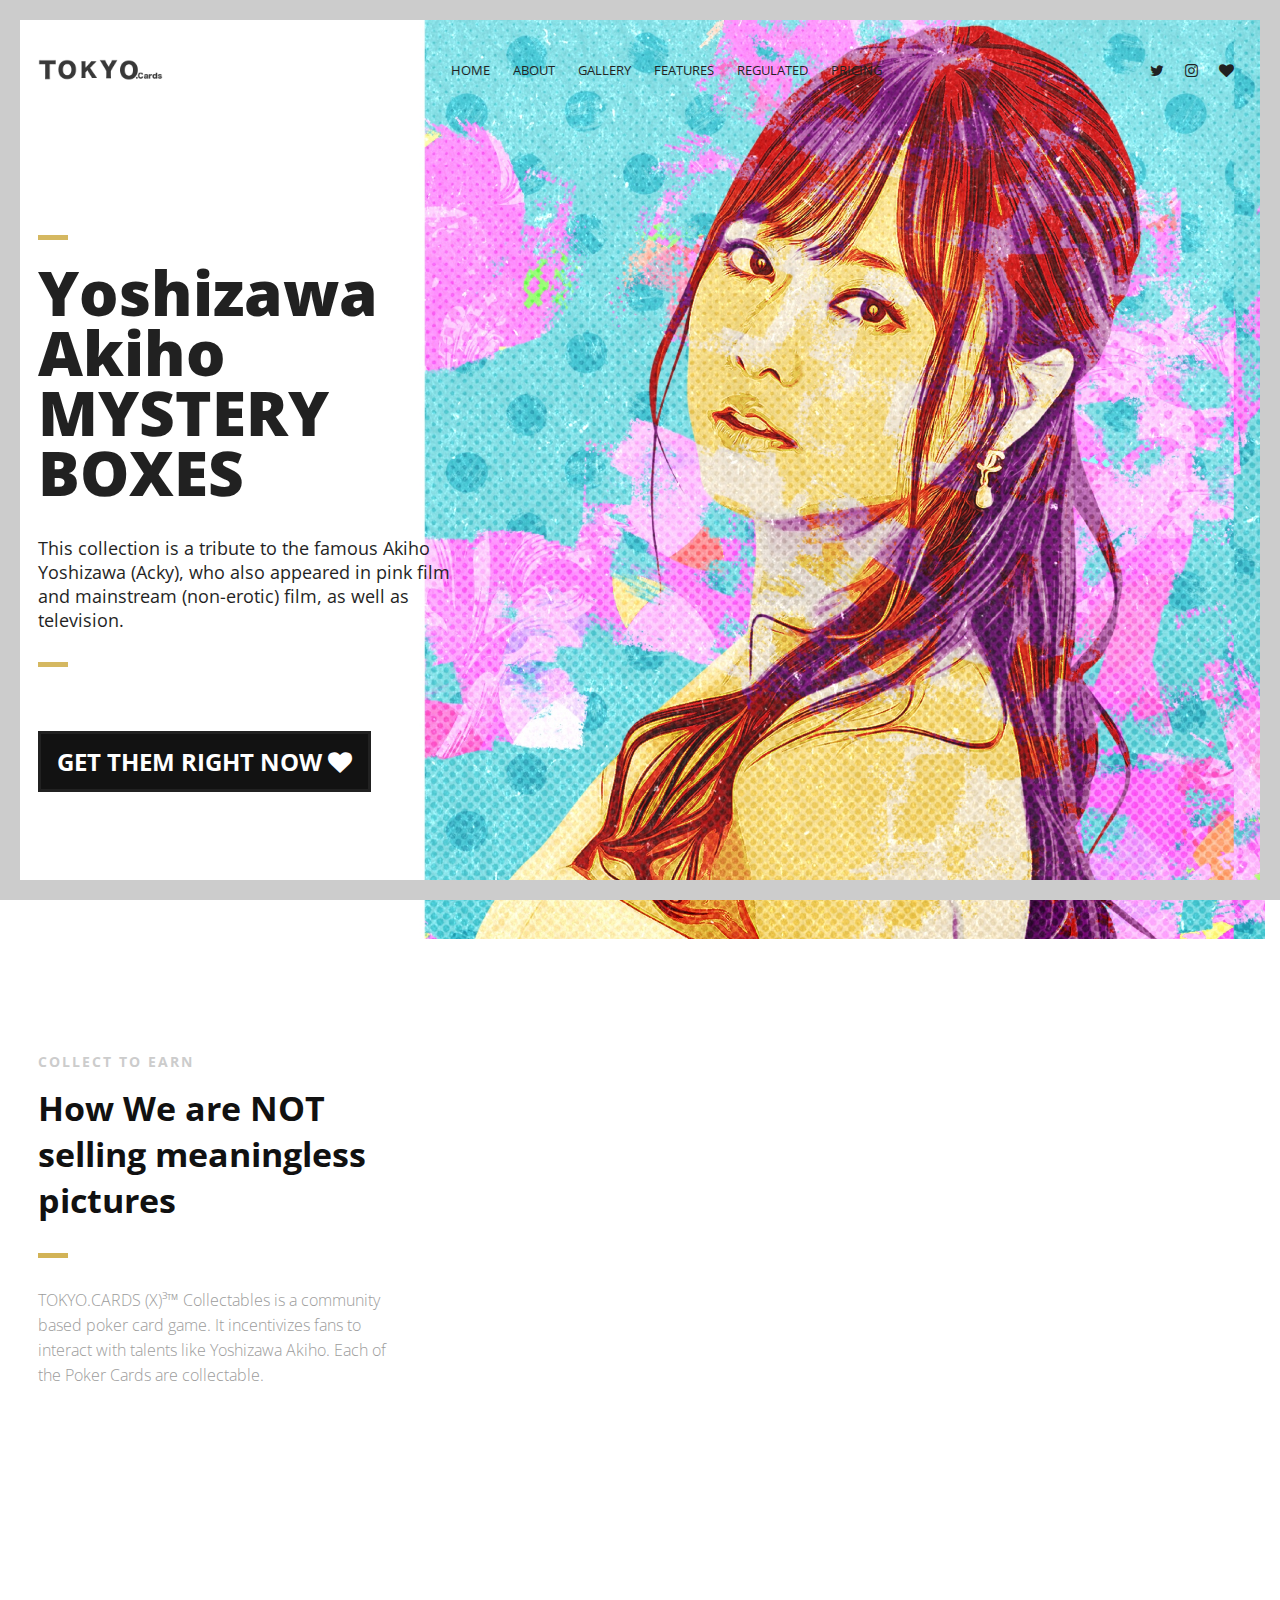
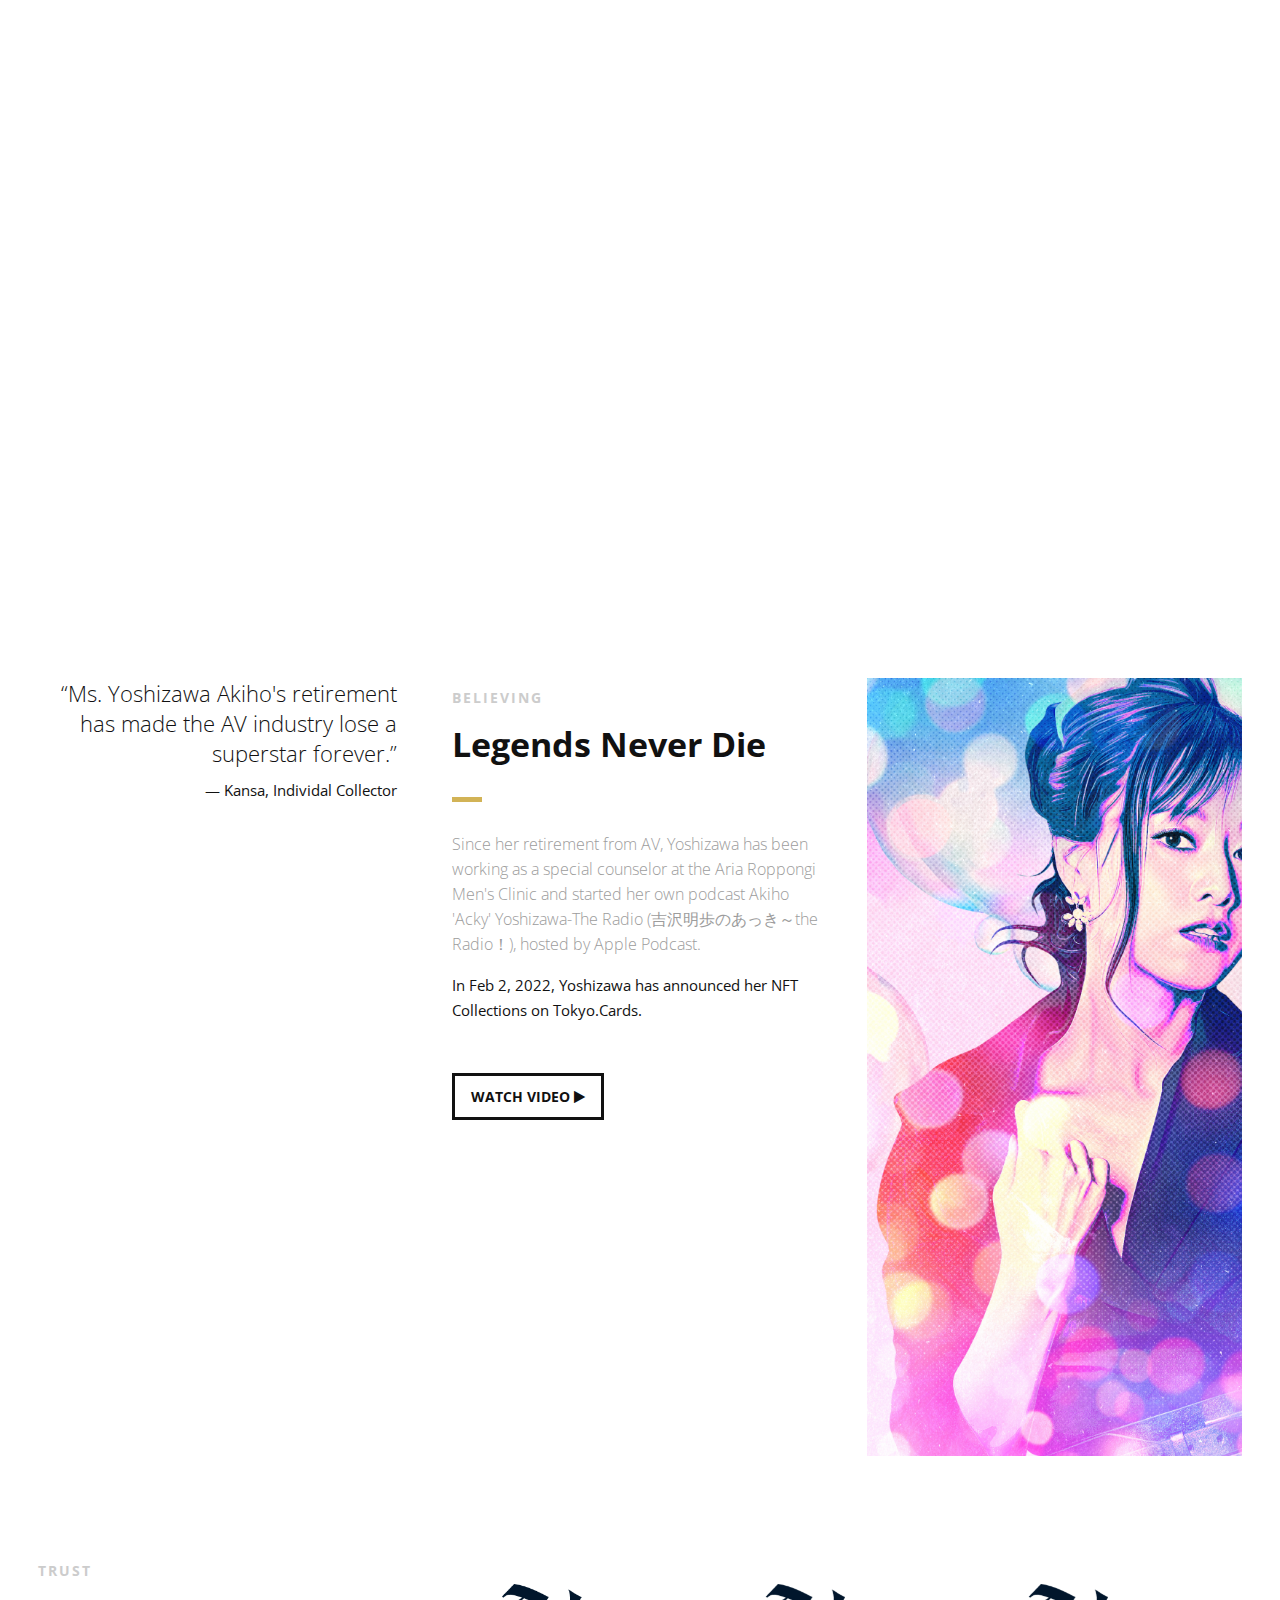
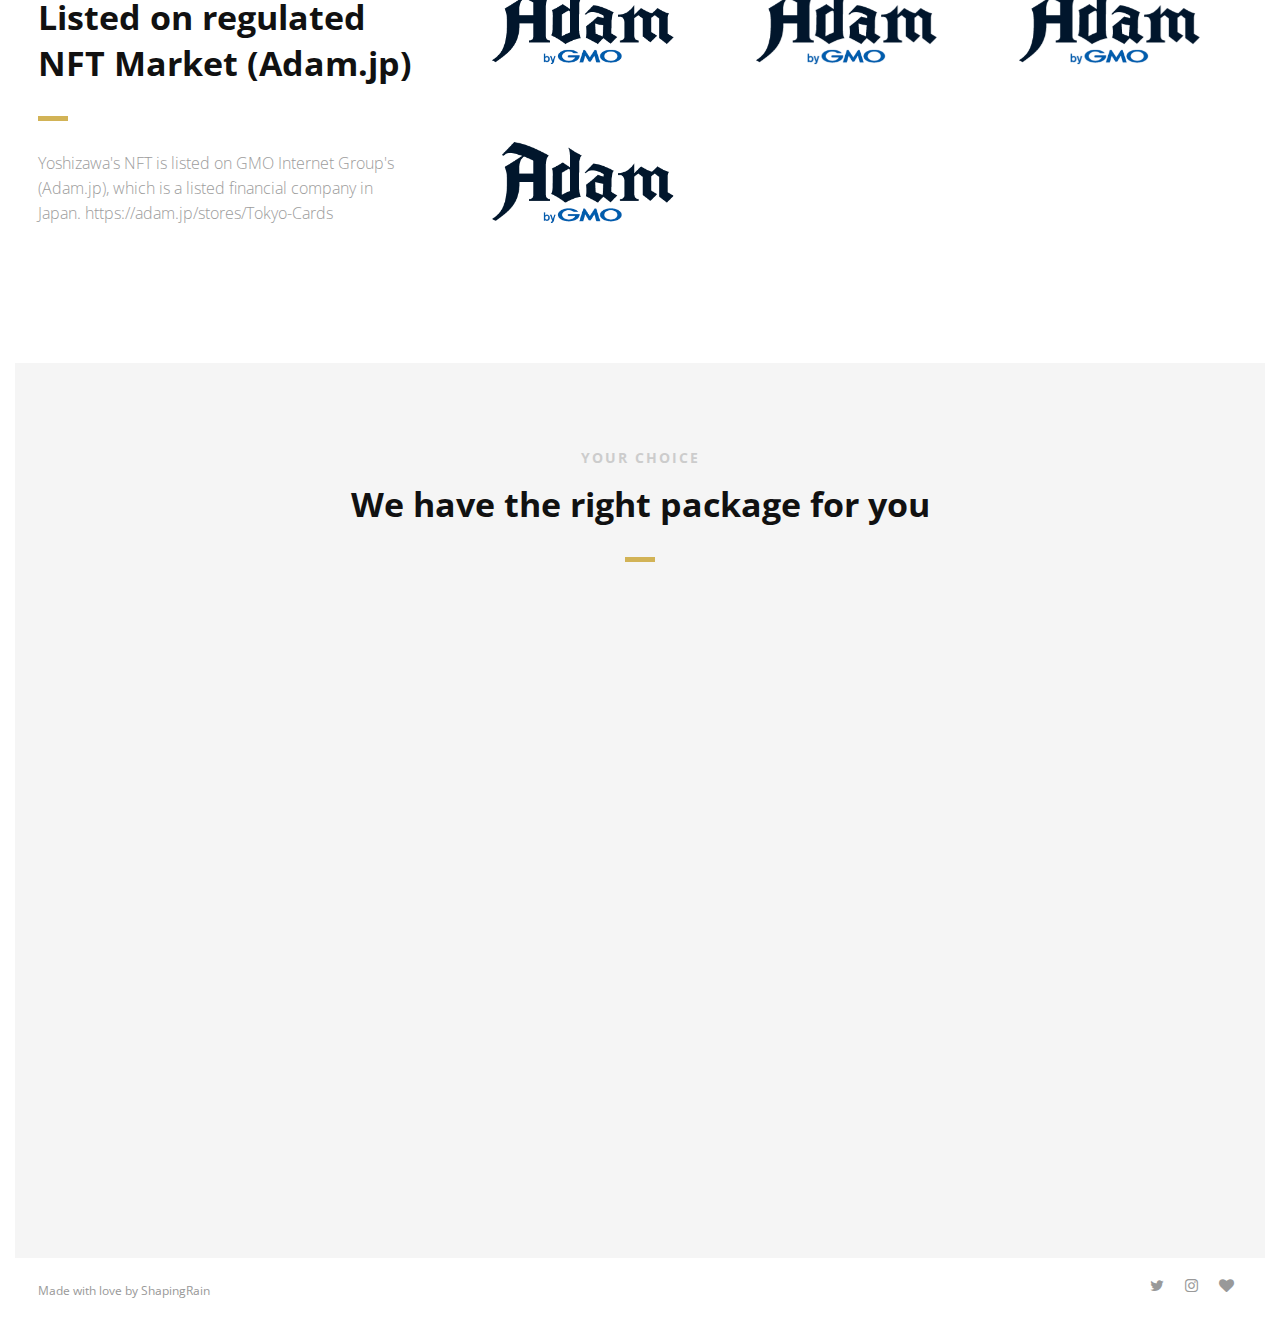
==== yoshizawa/en/index.html @ a7dc3e87 "first commit" ====
<!DOCTYPE html>
<html>
<head lang="en">
    <!-- Google Tag Manager -->
    <script>(function(w,d,s,l,i){w[l]=w[l]||[];w[l].push({'gtm.start':
    new Date().getTime(),event:'gtm.js'});var f=d.getElementsByTagName(s)[0],
    j=d.createElement(s),dl=l!='dataLayer'?'&l='+l:'';j.async=true;j.src=
    'https://www.googletagmanager.com/gtm.js?id='+i+dl;f.parentNode.insertBefore(j,f);
    })(window,document,'script','dataLayer','GTM-KHV8WXG');</script>
    <!-- End Google Tag Manager -->
    <meta charset="UTF-8">

    <!--Page Title-->
    <title>Yoshizawa Akiho Collection - TOKYO.CARDS (X)³™ Collectables</title>

    <!--Meta Keywords and Description-->
    <meta name="keywords" content="">
    <meta name="description" content="">
    <meta name="viewport" content="width=device-width, initial-scale=1.0, user-scalable=no"/>

    <!--Favicon-->
    <link rel="shortcut icon" href="images/favicon.ico" title="Favicon"/>

    <!-- Main CSS Files -->
    <link rel="stylesheet" href="css/style.css">

    <!-- Namari Color CSS -->
    <link rel="stylesheet" href="css/namari-color.css">

    <!--Icon Fonts - Font Awesome Icons-->
    <link rel="stylesheet" href="css/font-awesome.min.css">

    <!-- Animate CSS-->
    <link href="css/animate.css" rel="stylesheet" type="text/css">

    <!--Google Webfonts-->
    <link href='https://fonts.googleapis.com/css?family=Open+Sans:400,300,600,700,800' rel='stylesheet' type='text/css'>
</head>
<body>
<!-- Google Tag Manager (noscript) -->
<noscript><iframe src="https://www.googletagmanager.com/ns.html?id=GTM-KHV8WXG"
height="0" width="0" style="display:none;visibility:hidden"></iframe></noscript>
<!-- End Google Tag Manager (noscript) -->

<!-- Preloader -->
<div id="preloader">
    <div id="status" class="la-ball-triangle-path">
        <div></div>
        <div></div>
        <div></div>
    </div>
</div>
<!--End of Preloader-->

<div class="page-border" data-wow-duration="0.7s" data-wow-delay="0.2s">
    <div class="top-border wow fadeInDown animated" style="visibility: visible; animation-name: fadeInDown;"></div>
    <div class="right-border wow fadeInRight animated" style="visibility: visible; animation-name: fadeInRight;"></div>
    <div class="bottom-border wow fadeInUp animated" style="visibility: visible; animation-name: fadeInUp;"></div>
    <div class="left-border wow fadeInLeft animated" style="visibility: visible; animation-name: fadeInLeft;"></div>
</div>

<div id="wrapper">

    <header id="banner" class="scrollto clearfix" data-enllax-ratio=".5">
        <div id="header" class="nav-collapse">
            <div class="row clearfix">
                <div class="col-1">

                    <!--Logo-->
                    <div id="logo">

                        <!--Logo that is shown on the banner-->
                        <img src="images/logo.png" id="banner-logo" alt="Landing Page"/>
                        <!--End of Banner Logo-->

                        <!--The Logo that is shown on the sticky Navigation Bar-->
                        <img src="images/logo-2.png" id="navigation-logo" alt="Landing Page"/>
                        <!--End of Navigation Logo-->

                    </div>
                    <!--End of Logo-->

                    <aside>

                        <!--Social Icons in Header-->
                        <ul class="social-icons">
                            <li>
                                <a target="_blank" title="Twitter" href="http://www.twitter.com/tokyo_cards">
                                    <i class="fa fa-twitter fa-1x"></i><span>Twitter</span>
                                </a>
                            </li>
                            <li>
                                <a target="_blank" title="Instagram" href="http://www.instagram.com/tokyo___cards">
                                    <i class="fa fa-instagram fa-1x"></i><span>Instagram</span>
                                </a>
                            </li>
                            <li>
                                <a target="_blank" title="Discord" href="https://discord.gg/NRBNQsBkd3">
                                    <i class="fa fa-heart fa-1x"></i><span>Instagram</span>
                                </a>
                            </li> 
                       </ul>
                        <!--End of Social Icons in Header-->

                    </aside>

                    <!--Main Navigation-->
                    <nav id="nav-main">
                        <ul>
                            <li>
                                <a href="#banner">Home</a>
                            </li>
                            <li>
                                <a href="#about">About</a>
                            </li>
                            <li>
                                <a href="#gallery">Gallery</a>
                            </li>
                            <li>
                                <a href="#services">Features</a>
                            </li>
                           <li>
                                <a href="#clients">Regulated</a>
                            </li>
                            <li>
                                <a href="#pricing">Pricing</a>
                            </li>
                        </ul>
                    </nav>
                    <!--End of Main Navigation-->

                    <div id="nav-trigger"><span></span></div>
                    <nav id="nav-mobile"></nav>

                </div>
            </div>
        </div><!--End of Header-->

        <!--Banner Content-->
        <div id="banner-content" class="row clearfix">

            <div class="col-38">

                <div class="section-heading">
                    <h1>Yoshizawa Akiho MYSTERY BOXES</h1>
                    <h2><b>
                      This collection is a tribute to the famous Akiho Yoshizawa (Acky), who also appeared in pink film and mainstream (non-erotic) film, as well as television. 
                    </b></h2>
                </div>

                <!--Call to Action-->
                <a href="https://tokyo.cards/temple/?lang=en" class="button hero">
                  GET THEM RIGHT NOW
                  <i class="fa fa-heart"></i>
                </a>
                <!--End Call to Action-->

            </div>

        </div><!--End of Row-->
    </header>

    <!--Main Content Area-->
    <main id="content">

        <!--Introduction-->
        <section id="about" class="introduction scrollto">

            <div class="row clearfix">

                <div class="col-3">
                    <div class="section-heading">
                        <h3>COLLECT TO EARN</h3>
                        <h2 class="section-title">How We are NOT selling meaningless pictures</h2>
                        <p class="section-subtitle">
                         TOKYO.CARDS (X)³™ Collectables is a community based poker card game. It incentivizes fans to interact with talents like Yoshizawa Akiho.
                         Each of the Poker Cards are collectable.
                        </p>
                    </div>

                </div>

                <div class="col-2-3">

                    <!--Icon Block-->
                    <div class="col-2 icon-block icon-top wow fadeInUp" data-wow-delay="0.1s">
                        <!--Icon-->
                        <div class="icon">
                            <i class="fa fa-heart fa-2x"></i>
                        </div>
                        <!--Icon Block Description-->
                        <div class="icon-block-description">
                            <h4>Poker Cards</h4>
                            <p>We made 2915 unique Poker Cards based on <b>Yoshizawa Akiho's</b> Unrevealed Photo Collections.</p>
                        </div>
                    </div>
                    <!--End of Icon Block-->

                    <!--Icon Block-->
                    <div class="col-2 icon-block icon-top wow fadeInUp" data-wow-delay="0.3s">
                        <!--Icon-->
                        <div class="icon">
                            <i class="fa fa-bolt fa-2x"></i>
                        </div>
                        <!--Icon Block Description-->
                        <div class="icon-block-description">
                            <h4>Rarities</h4>
                            <p>There are 4 levels of rarity: 
                              <b>Legendary</b>, 
                              <b>Epic</b>, 
                              <b>Rare</b>, 
                              <b>Uncommon</b>. Legendary Pokers Cards are the rariest kind of cards.</p>
                        </div>
                    </div>
                    <!--End of Icon Block-->

                    <!--Icon Block-->
                    <div class="col-2 icon-block icon-top wow fadeInUp" data-wow-delay="0.5s">
                        <!--Icon-->
                        <div class="icon">
                            <i class="fa fa-bolt fa-2x"></i>
                        </div>
                        <!--Icon Block Description-->
                        <div class="icon-block-description">
                            <h4>Magical Items</h4>
                            <p>Magical Items empowers users to have different <b>Trading Skills</b>. Collect different Poker Card set to craft those items.</p>
                        </div>
                    </div>
                    <!--End of Icon Block-->

                    <!--Icon Block-->
                    <div class="col-2 icon-block icon-top wow fadeInUp" data-wow-delay="0.5s">
                        <!--Icon-->
                        <div class="icon">
                            <i class="fa fa-rocket fa-2x"></i>
                        </div>
                        <!--Icon Block Description-->
                        <div class="icon-block-description">
                            <h4>Script a Porn</h4>
                            <p>A <b>Collector</b> will be able to <b>mint</b> a script for a porn, and we will pick it up and actually make it.</p>
                        </div>
                    </div>
                    <!--End of Icon Block-->

                </div>

            </div>


        </section>
        <!--End of Introduction-->


        <!--Gallery-->
        <aside id="gallery" class="row text-center scrollto clearfix" data-featherlight-gallery
                 data-featherlight-filter="a">

                <a href="images/gallery-images/gallery-image-1.jpg" data-featherlight="image" class="col-3 wow fadeIn"
                   data-wow-delay="0.1s"><img src="images/gallery-images/gallery-image-1.jpg" alt="Landing Page"/></a>
                <a href="images/gallery-images/gallery-image-2.jpg" data-featherlight="image" class="col-3 wow fadeIn"
                   data-wow-delay="0.3s"><img src="images/gallery-images/gallery-image-2.jpg" alt="Landing Page"/></a>
                <a href="images/gallery-images/gallery-image-3.jpg" data-featherlight="image" class="col-3 wow fadeIn"
                   data-wow-delay="0.5s"><img src="images/gallery-images/gallery-image-3.jpg" alt="Landing Page"/></a>
                <a href="images/gallery-images/gallery-image-4.jpg" data-featherlight="image" class="col-3 wow fadeIn"
                   data-wow-delay="1.1s"><img src="images/gallery-images/gallery-image-4.jpg" alt="Landing Page"/></a>
                <a href="images/gallery-images/gallery-image-5.jpg" data-featherlight="image" class="col-3 wow fadeIn"
                   data-wow-delay="0.9s"><img src="images/gallery-images/gallery-image-5.jpg" alt="Landing Page"/></a>
                <a href="images/gallery-images/gallery-image-6.jpg" data-featherlight="image" class="col-3 wow fadeIn"
                   data-wow-delay="0.7s"><img src="images/gallery-images/gallery-image-6.jpg" alt="Landing Page"/></a>

        </aside>
        <!--End of Gallery-->


        <!--Content Section-->
        <div id="services" class="scrollto clearfix">

            <div class="row no-padding-bottom clearfix">


                <!--Content Left Side-->
                <div class="col-3">
                    <!--User Testimonial-->
                    <blockquote class="testimonial text-right bigtest">
                        <q>Ms. Yoshizawa Akiho's retirement has made the AV industry lose a superstar forever.</q>
                        <footer>— Kansa, Individal Collector</footer>
                    </blockquote>
                    <!-- End of Testimonial-->

                </div>
                <!--End Content Left Side-->

                <!--Content of the Right Side-->
                <div class="col-3">
                    <div class="section-heading">
                        <h3>BELIEVING</h3>
                        <h2 class="section-title">Legends Never Die</h2>
                        <p class="section-subtitle">Since her retirement from AV, Yoshizawa has been working as a special counselor at the Aria Roppongi Men's Clinic and started her own podcast Akiho 'Acky' Yoshizawa-The Radio (吉沢明歩のあっき～the Radio！), hosted by Apple Podcast.</p>
                    </div>
                    <p>In Feb 2, 2022, Yoshizawa has announced her NFT Collections on Tokyo.Cards.</p>
                   <!-- Just replace the Video ID "UYJ5IjBRlW8" with the ID of your video on YouTube (Found within the URL) -->
                    <a href="#" data-videoid="M6-ayziA0B8" data-videosite="youtube" class="button video link-lightbox">
                        WATCH VIDEO <i class="fa fa-play" aria-hidden="true"></i>
                    </a>
                </div>
                <!--End Content Right Side-->

                <div class="col-3">
                    <img src="images/dancer.jpg" alt="Dancer"/>
                </div>

            </div>


        </div>
        <!--End of Content Section-->

        <!--Clients-->
        <section id="clients" class="scrollto clearfix">
            <div class="row clearfix">

                <div class="col-3">

                    <div class="section-heading">
                        <h3>TRUST</h3>
                        <h2 class="section-title">Listed on regulated NFT Market (Adam.jp)</h2>
                        <p class="section-subtitle">
                          Yoshizawa's NFT is listed on GMO Internet Group's (Adam.jp), which is a listed financial company in Japan.
                          https://adam.jp/stores/Tokyo-Cards
                        </p>
                    </div>

                </div>

                <div class="col-2-3">

                    <a class="col-3">
                        <img src="images/company-images/company-logo.png" alt="Company"/>
                        <div class="client-overlay"><span>Tree</span></div>
                    </a>
                    <a class="col-3">
                        <img src="images/company-images/company-logo.png" alt="Company"/>
                        <div class="client-overlay"><span>Fingerprint</span></div>
                    </a>
                    <a class="col-3">
                        <img src="images/company-images/company-logo.png" alt="Company"/>
                        <div class="client-overlay"><span>The Man</span></div>
                    </a>
                    <a class="col-3">
                        <img src="images/company-images/company-logo.png" alt="Company"/>
                        <div class="client-overlay"><span>Mustache</span></div>
                    </a>
                </div>

            </div>
        </section>
        <!--End of Clients-->

        <!--Pricing Tables-->
        <section id="pricing" class="secondary-color text-center scrollto clearfix ">
            <div class="row clearfix">

                <div class="section-heading">
                    <h3>YOUR CHOICE</h3>
                    <h2 class="section-title">We have the right package for you</h2>
                </div>

                <!--Pricing Block-->
                <div class="pricing-block col-3 wow fadeInUp" data-wow-delay="0.4s">
                    <div class="pricing-block-content">
                        <h3>Omikuji</h3>
                        <p class="pricing-sub">The standard version</p>
                        <div class="pricing">
                            <div class="price"><span>Matic</span>200</div>
                            <p>Primal Cards</p>
                        </div>
                        <ul>
                          <li>1 Random Primal Card</li>
                       </ul>
                        <a href="https://tokyo.cards/temple/?lang=en" class="button">BUY TODAY</a>
                    </div>
                </div>
                <!--End Pricing Block-->

                <!--Pricing Block-->
                <div class="pricing-block featured col-3 wow fadeInUp" data-wow-delay="0.6s">
                    <div class="pricing-block-content">
                        <h3>Omamori</h3>
                        <p class="pricing-sub">Most popular choice</p>
                        <div class="pricing">
                            <div class="price"><span>Matic</span>25</div>
                            <p>Non-Primal Cards</p>
                        </div>
                        <ul>
                          <li>1 Random Poker Card</li>
                        </ul>
                        <a href="https://tokyo.cards/temple/?lang=en" class="button">BUY TODAY</a>
                    </div>
                </div>
                <!--End Pricing Block-->

                <!--Pricing Block-->
                <div class="pricing-block col-3 wow fadeInUp" data-wow-delay="0.8s">
                    <div class="pricing-block-content">
                        <h3>Omamori</h3>
                        <p class="pricing-sub">Super Rare Items Awaits</p>
                        <div class="pricing">
                            <div class="price"><span>Matic</span>2000</div>
                            <p>Ingredients for Rare Items</p>
                        </div>
                        <ul>
                          <li>Random Ingredient for Crafting</li>
                        </ul>
                        <a href="https://tokyo.cards/temple/?lang=en" class="button">BUY TODAY</a>
                    </div>
                </div>
                <!--End Pricing Block-->

            </div>
        </section>
        <!--End of Pricing Tables-->

    </main>
    <!--End Main Content Area-->


    <!--Footer-->
    <footer id="landing-footer" class="clearfix">
        <div class="row clearfix">

            <p id="copyright" class="col-2">Made with love by <a href="https://www.shapingrain.com">ShapingRain</a></p>

            <!--Social Icons in Footer-->
            <ul class="col-2 social-icons">
              <li>
                  <a target="_blank" title="Twitter" href="http://www.twitter.com/tokyo_cards">
                      <i class="fa fa-twitter fa-1x"></i><span>Twitter</span>
                  </a>
              </li>
              <li>
                  <a target="_blank" title="Instagram" href="http://www.instagram.com/tokyo___cards">
                      <i class="fa fa-instagram fa-1x"></i><span>Instagram</span>
                  </a>
              </li>
              <li>
                  <a target="_blank" title="Discord" href="https://discord.gg/NRBNQsBkd3">
                      <i class="fa fa-heart fa-1x"></i><span>Instagram</span>
                  </a>
              </li>
            </ul>
            <!--End of Social Icons in Footer-->
        </div>
    </footer>
    <!--End of Footer-->

</div>

<!-- Include JavaScript resources -->
<script src="js/jquery.1.8.3.min.js"></script>
<script src="js/wow.min.js"></script>
<script src="js/featherlight.min.js"></script>
<script src="js/featherlight.gallery.min.js"></script>
<script src="js/jquery.enllax.min.js"></script>
<script src="js/jquery.scrollUp.min.js"></script>
<script src="js/jquery.easing.min.js"></script>
<script src="js/jquery.stickyNavbar.min.js"></script>
<script src="js/jquery.waypoints.min.js"></script>
<script src="js/images-loaded.min.js"></script>
<script src="js/lightbox.min.js"></script>
<script src="js/site.js"></script>


</body>
</html>
---- yoshizawa/en/css/style.css ----
/* Namari Landing Page v.1.1.0 Style Index - a free landing page by shapingrain.com

1. Default and Reset styles
- 1.1 Input Elements
2. Global elements
- 2.1 Header
- 2.2 Logo
- 2.3 Buttons
- 2.4 Navigation
- 2.5 Social Elements
- 2.6 Images
3. Fonts and Headings
4. Banner
- 4.1 SignUp Form
5. Content Elements
- 5.1 Icons
- 5.2 Parallax Elements
- 5.3 Divider
6. Landing Page Sections
- 6.1 Features
- 6.2 Testimonials
- 6.3 Gallery
- 6.4 Video
- 6.5 Clients
- 6.6 Pricing Table
7. Footer


/*------------------------------------------------------------------------------------------*/
/* 1. Defaults & Reset of specific styles across browsers */
/*------------------------------------------------------------------------------------------*/

*, *:before, *:after {
    -webkit-box-sizing: border-box;
    -moz-box-sizing: border-box;
    box-sizing: border-box;
}

body, div, dl, dt, dd, ul, ol, li, h1, h2, h3, h4, h5, h6, pre, form, blockquote, th, td {
    margin: 0;
    padding: 0;
    direction: ltr;
}

body {
    margin: 0;
    padding: 0;
    -webkit-font-smoothing: antialiased;
    overflow-x: hidden;
}

p {
    line-height: 25px;
}

.row img {
    height: auto;
    max-width: 100%;
}

a {
    text-decoration: none;
    line-height: inherit;
    -webkit-transition: opacity 0.3s ease-out;
    -moz-transition: opacity 0.3s ease-out;
    -o-transition: opacity 0.3s ease-out;
    transition: opacity 0.3s ease-out;
}

iframe {
    border: 0 !important;
}

.parallax-window {
    min-height: 400px;
    background: transparent;
}

figure {
    margin: 0;
}

/* Page Border */

.page-border {
    position: fixed;
    z-index: 999999;
    pointer-events: none;
}

.page-border .bottom-border, .page-border .left-border, .page-border .right-border, .page-border .top-border {
    background: #f3f3ef;
    position: fixed;
    z-index: 9999;
}

.page-border > .top-border, .page-border > .right-border, .page-border > .bottom-border, .page-border > .left-border {
    padding: 11px;
    background: #ccc;
}

.page-border .bottom-border, .page-border .top-border {
    width: 100%;
    padding: 10px;
    left: 0;
}

.page-border .left-border, .page-border .right-border {
    padding: 10px;
    height: 100%;
    top: 0;
}

.page-border .top-border {
    top: 0;
}

.page-border .right-border {
    right: 0;
}

.page-border .bottom-border {
    bottom: 0;
}

.page-border .left-border {
    left: 0;
}

#wrapper {
    margin:0 15px;
    padding: 15px 0;
    position: relative;
}


/* --------- 1.1 Input Elements ---------- */

input, textarea {
    border: 1px solid #e1e1e1;
    padding: 10px;
    -webkit-transition: all .3s linear;
    -moz-transition: all .3s linear;
    transition: all .3s linear;
    border-radius: 3px;
}

input {
    height: 40px;
    margin: 3px 0;
    outline: none;
    line-height: normal;
    font-size: 14px;
}

input[type="submit"] {
    cursor: pointer;
    border-style: solid;
    border-width: 2px;
    padding-top: 0;
    padding-bottom: 0;
}

select {
    border: 1px solid #e1e1e1;
    height: 40px;
    padding: 5px;
}

input:focus, textarea:focus {
    box-shadow: inset 0 1px 3px rgba(0, 0, 0, 0.1);
}

*:focus {
    outline: none;
}

/*------------------------------------------------------------------------------------------*/
/* 2. Layout Elements */
/*------------------------------------------------------------------------------------------*/

section {
    clear: both;
    overflow: hidden;
}

/* Rows and Columns */

.row {
    max-width: 1245px;
    margin: 0 auto;
    padding: 75px 0;
    position: relative;
}

.no-padding-bottom .row, .no-padding-bottom div, .no-padding-bottom.row {
    padding-bottom: 0;
}

.no-padding-top.row, .no-padding-top div {
    padding-top: 0;
}

.big-padding-top {
    padding-top: 75px !important;
}

.big-padding-bottom {
    padding-bottom: 85px !important;
}

/* Targets all elements */

[class*='col-'] {
    float: left;
    padding: 20px;
}

#clients .col-2-3 [class*='col-'] {
    padding: 0;
}

/* Clearfix */

.clearfix:after {
    content: "";
    display: table;
    clear: both;
}

/* Main Widths */

.col-1 {
    width: 100%;
}

.col-2 {
    width: 50%;
}

.col-3 {
    width: 33.33%;
}

.col-4 {
    width: 25%;
}

.col-5 {
    width: 20%;
}

.col-6 {
    width: 16.6666666667%;
}

.col-7 {
    width: 14.2857142857%;
}

.col-8 {
    width: 12.5%;
}

.col-9 {
    width: 11.1111111111%;
}

.col-10 {
    width: 10%;
}

.col-11 {
    width: 9.09090909091%;
}

.col-12 {
    width: 8.33%;
}

.col-2-3 {
    width: 66.66%;
}

.col-3-4 {
    width: 75%;
}

.col-9-10 {
    width: 90%;
}

/* Golden Ratio */
.col-61 {
    width: 61.8%;
}

.col-38 {
    width: 38.2%;
}

/* --------- 2.1 Header --------- */

#header {
    height: 71px !important;
    overflow: visible;
    z-index: 9999;
    width: 100%;
    position: absolute !important;
}

#header .row {
    padding: 0;
}

#header aside {
    text-align: right;
}

#header ul {
    text-align: center;
}

#header li {
    display: inline-block;
    list-style: none;
    margin: 0;
}

/* --------- 2.2 Logo ---------- */

#logo {
    float: left;
    height: 71px;
    line-height: 66px;
    margin-right: 15px;
}

#logo h1, #logo h2 {
    display: inline-block;
}

#banner #logo h1 {
    font-size: 28px;
    margin-right: 10px;
    font-weight: 900;
    padding: 0;
}

#logo h2 {
    font-size: 18px;
    padding: 0;
}

#logo img {
    max-height: 22px;
    vertical-align: middle;
    margin-right: 15px;
}

#navigation-logo {
    display: none;
}

.nav-solid #logo #banner-logo {
    display: none;
}

.nav-solid #logo #navigation-logo {
    display: inline-block;
}

/* --------- 2.3 Buttons ---------- */

.call-to-action {
    padding: 35px 0 35px 0;
}

/*Style*/
.button {
    font-size: 16px;
    margin: 35px 0;
    padding: 11px 16px;
    -webkit-transition: all .3s linear;
    -moz-transition: all .3s linear;
    transition: all .3s linear;
    display: inline-block;
    border-width: 3px;
    border-style: solid;
}

.hero {
    color: white !important;
    font-size: 1.5rem !important;
    margin: 35px 0;
    padding: 11px 16px;
    -webkit-transition: all .3s linear;
    -moz-transition: all .3s linear;
    transition: all .3s linear;
    display: inline-block;
    border-width: 3px;
    border-style: solid;
    background-color: black;
}

/* Play Button */

#video-section {
    position:relative;
}

.play-video {
    height:110px;
    position:absolute;
    top:50%;
    margin-top:-110px;
    width:100%;
}

.play-icon {
    display: inline-block;
    font-size: 0px;
    cursor: pointer;
    margin: 45px auto;
    width: 110px;
    height: 110px;
    border-radius: 50%;
    text-align: center;
    position: relative;
    z-index: 1;
}

.play-icon:after {
    pointer-events: none;
    position: absolute;
    width: 100%;
    height: 100%;
    border-radius: 50%;
    content: '';
    -webkit-box-sizing: content-box;
    -moz-box-sizing: content-box;
    box-sizing: content-box;
}

.play-icon:before {
    font-family: 'fontawesome';
    content: '\f144';
    speak: none;
    font-size: 74px;
    line-height: 110px;
    font-style: normal;
    font-weight: normal;
    font-variant: normal;
    text-transform: none;
    display: block;
    -webkit-font-smoothing: antialiased;
    color:#fff;
}

.play-video .play-icon {
    background: rgba(255, 255, 255, 0.5);
    -webkit-transition: -webkit-transform ease-out 0.3s, background 0.4s;
    -moz-transition: -moz-transform ease-out 0.3s, background 0.4s;
    transition: transform ease-out 0.3s, background 0.4s;
}

.play-video .play-icon:after {
    top: 0;
    left: 0;
    padding: 0;
    z-index: -1;
    box-shadow: 0 0 0 2px rgba(255, 255, 255, 0.1);
    opacity: 0;
    -webkit-transform: scale(0.9);
    -moz-transform: scale(0.9);
    -ms-transform: scale(0.9);
    transform: scale(0.9);
}

.play-video .play-icon:hover {
    background: rgba(255, 255, 255, 0.05);
    -webkit-transform: scale(0.93);
    -moz-transform: scale(0.93);
    -ms-transform: scale(0.93);
    transform: scale(0.93);
    color: #fff;
}


/* --------- 2.4 Navigation ---------- */

#header {
    font-size: 13px;
}

#header aside {
    float: right;
}

#header nav ul {
    text-transform: uppercase;

}

#header nav a {
    height: 71px;
    line-height: 71px;
    display: block;
    padding: 0 10px;
}

#header nav a:hover {
    opacity: 0.6;
}

/*Navigation Solid*/

#header.nav-solid [class*='col-'] {
    padding: 0 20px;
}

#header.nav-solid {
    background: #fff;
    box-shadow: 2px 0px 3px rgba(0, 0, 0, 0.2);
    position: fixed !important;
    left:0;
}

#header.nav-solid nav a {
    border-bottom: 3px solid;
    border-color: #fff;
    -webkit-transition: all 0.3s ease-out;
    -moz-transition: all 0.3s ease-out;
    -o-transition: all 0.3s ease-out;
    transition: all 0.3s ease-out;
}

#header.nav-solid nav a:hover {
    opacity: 1;
}

/* Social Elements when Solid*/

#header.nav-solid .social-icons a {
    -webkit-transition: all 0.3s ease-out;
    -moz-transition: all 0.3s ease-out;
    -o-transition: all 0.3s ease-out;
    transition: all 0.3s ease-out;
    opacity: 0.5;
}

#header.nav-solid .social-icons a:hover {
    opacity: 1;
    color: #e4473c;
}

/* Responsive Nav Styling */

#nav-trigger {
    display: none;
    text-align: right;
}

#nav-trigger span {
    display: inline-block;
    width: 38px;
    height: 71px;
    color: #111;
    cursor: pointer;
    text-transform: uppercase;
    font-size: 22px;
    text-align: center;
    border-top-right-radius: 5px;
    border-top-left-radius: 5px;
    -webkit-transition: all 0.3s ease-out;
    -moz-transition: all 0.3s ease-out;
    -o-transition: all 0.3s ease-out;
    transition: all 0.3s ease-out;
}

#nav-trigger span:after {
    font-family: "fontAwesome";
    display: inline-block;
    width: 38px;
    height: 71px;
    line-height: 75px;
    text-align: center;
    content: "\f0c9";
    border-top-right-radius: 5px;
    border-top-left-radius: 5px;
}

#nav-trigger span.open:after {
    content: "\f00d";
}

#nav-trigger span:hover, .nav-solid #nav-trigger span.open:hover, .nav-solid #nav-trigger span:hover {
    opacity: 0.6;
}

#nav-trigger span.open, #nav-trigger span.open:hover {
    color: #111;
}

.nav-solid #nav-trigger span.open:hover {
    color: #999;
}

.nav-solid #nav-trigger span {
    color: #999;
    opacity: 1;
}

nav#nav-mobile {
    position: relative;
    display: none;
}

nav#nav-mobile ul {
    display: none;
    list-style-type: none;
    position: absolute;
    left: 0;
    right: 0;
    margin-left: -20px;
    margin-right: -20px;
    padding-top: 10px;
    padding-bottom: 10px;
    text-align: center;
    background-color: #fff;
    box-shadow: 0 5px 3px rgba(0, 0, 0, 0.2);
}

nav#nav-mobile ul:after {
    display: none;
}

nav#nav-mobile li {
    margin: 0 20px;
    float: none;
    text-align: left;
    border-bottom: 1px solid #e1e1e1;
}

nav#nav-mobile li:last-child {
    border-bottom: none;
}

.nav-solid nav#nav-mobile li {
    border-top: 1px solid #e1e1e1;
    border-bottom: none;
}

nav#nav-mobile a {
    display: block;
    padding: 12px 0;
    color: #333;
    width: 100%;
    height: auto;
    line-height: normal;
    display: block;
    border-bottom: none !important;
    -webkit-transition: all 0.3s ease-out;
    -moz-transition: all 0.3s ease-out;
    -o-transition: all 0.3s ease-out;
    transition: all 0.3s ease-out;
}

nav#nav-mobile a:hover {
    background: #fafafa;
    opacity: 1;
}

/* --------- 2.5 Social Elements ---------- */

#header .col-4 {
    text-align: right;
}

.social-icons {
    display: inline-block;
    list-style: none;
}

.social-icons a {
    display: inline-block;
    width: 32px;
    text-align: center;
}

.social-icons a:hover {
    opacity: 0.7;
}

.social-icons span {
    display: none;
}

#header .social-icons {
    margin-top: 27px;
}

/* --------- 2.6 Images ---------- */

/*Alignment*/

img {
    vertical-align: top;
}

.image-center {
    display: block;
    margin: 0 auto;
}

a img {
    border: none;
    -webkit-transition: all 0.3s ease-out;
    -moz-transition: all 0.3s ease-out;
    -o-transition: all 0.3s ease-out;
    transition: all 0.3s ease-out;
    -webkit-backface-visibility: hidden;
}

a img:hover {
    opacity: 0.7;
}

/*------------------------------------------------------------------------------------------*/
/* 3. Fonts */
/*------------------------------------------------------------------------------------------*/

h1 {
    padding: 20px 0;
}

h2 {
    padding: 14px 0;
}

h3 {
    padding: 10px 0;
}

h4 {
    padding: 7px 0;
}

h5 {
    padding: 7px 0;
}

h6 {
    padding: 7px 0;
}

/* Text Alignment */

.text-left {
    text-align: left;
}

.text-center {
    text-align: center;
}

.text-right {
    text-align: right;
}

/* Section Headings */

.section-heading {
    padding: 0 0 15px 0;
}

.section-subtitle {
    font-size: 18px;
    padding-top: 0;
}

.section-heading h3 {
    font-size: 14px;
    font-weight: bold;
    color: #ccc;
    letter-spacing: 2px;
    padding-bottom: 0;
}

/*------------------------------------------------------------------------------------------*/
/* 4. Banner */
/*------------------------------------------------------------------------------------------*/

#banner {
    background-size: cover;
}

#banner-content.row {
    padding-top: 170px;
    padding-bottom: 100px;
}

#banner h1 {
    padding-top: 5%;
}

#banner .section-heading:before {
    content: "";
    display: block;
    width: 30px;
    height: 5px;
    margin-top: 30px;
}



/*------------------------------------------------------------------------------------------*/
/* 5. Content Elements */
/*------------------------------------------------------------------------------------------*/

/* --------- 5.1 Icons ---------- */

/*Font Icon sizes*/

.fa-1x {
    font-size: 15px !important;
}

/*Icon Block*/

.icon-block {
    position: relative;
}

.icon-block h4 {
    font-weight: bold;
    padding-top: 0;
}

.icon-block .icon {
    position: absolute;
}

.icon-block p {
    margin-top: 0;
}

/* Icon Left*/

.icon-left .icon {
    left: 15;
}

.icon-left .icon-block-description {
    padding-left: 53px;
}

/* Icon Right */

.icon-right .icon {
    right: 15;
}

.icon-right .icon-block-description {
    padding-right: 53px;
}

/* Icon Above */

.icon-top {
    display: block;
}

.icon-top .icon {
    position: relative;
    display: block;
}

.icon-top .icon-block-description {
    padding-top: 25px;
}

/* --------- 5.2 Parallax Elements ---------- */

.banner-parallax-1, .banner-parallax-2, .banner-parallax-3 {
    min-height: 350px;
}

/* --------- 5.3 Divider ---------- */

.divider {
    position: relative;
    width: 40%;
    height: 20px;
    line-height: 20px;
    margin: 10px auto 5px auto;
    clear: both;
    text-align: center;
}

.divider-inner {
    position: absolute;
    height: 1px;
    width: 100%;
    top: 50%;
    margin-top: -1px;
    border-top: 1px solid;
    border-color: #e1e1e1;
}

.divider i {
    background: #fff;
    position: relative;
    top: -11px;
    padding: 0 5px 0 5px;
    color: #e1e1e1;
}

/*------------------------------------------------------------------------------------------*/
/* 6. Landing Page Sections */
/*------------------------------------------------------------------------------------------*/

/* --------- 6.1 Introduction ---------- */

.introduction img.featured {
    padding: 55px 0 0 0;
}

/* --------- 6.2 Features ---------- */

.features.row {
    padding-left: 5%;
    padding-right: 5%;
}

.features div:nth-child(4) {
    clear: both;
}

/* --------- 6.3 Testimonials ---------- */

.testimonial {
    padding: 15px;
}

blockquote {
    position: relative;
}

.testimonial img {
    max-height: 120px;
    border-radius: 250em;
}

.testimonial footer {
    padding-top: 12px;
}

/* Style Classic - Avatar above Testimonial */

.testimonial.classic img {
    display: inline-block;
    margin-bottom: 25px;
}

.testimonial.classic q {
    display: block;
}

.testimonial.classic footer:before {
    display: block;
    content: "";
    width: 30px;
    height: 4px;
    margin: 10px auto 15px auto;
}

/* Style Big */

.testimonial.bigtest {
    padding-top: 0;
}

.testimonial.bigtest q {
    font-size: 22px;
}

/* --------- 6.4 Gallery ---------- */

#gallery img {
    max-height: 300px;
}

#gallery [class*='col-'] {
    padding: 0;
}

#gallery a {
    display: inline-block;
    position: relative;
    overflow: hidden;
}

#gallery a:hover img {
    opacity: 0.15;
    -moz-backface-visibility: hidden;
}

#gallery a:before {
    font-size: 2.2em;
    font-style: normal;
    font-weight: normal;
    text-align: center;
    content: "+";
    width: 70px;
    height: 70px;
    border-radius: 100em;
    display: block;
    position: absolute;
    top: 55%;
    left: 50%;
    line-height: 72px;
    margin: -35px 0 0 -35px;
    opacity: 0;
    -webkit-transition: all .2s linear;
    -moz-transition: all .2s linear;
    transition: all .2s linear;
    vertical-align: middle;
}

#gallery a:hover:before {
    opacity: 1;
    top: 50%;
    left: 50%;
}

/**
 * Featherlight – ultra slim jQuery lightbox
 * Version 1.3.3 - http://noelboss.github.io/featherlight/
 *
 * Copyright 2015, Noël Raoul Bossart (http://www.noelboss.com)
 * MIT Licensed.
**/
@media all {
    .featherlight {
        display: none;

        /* dimensions: spanning the background from edge to edge */
        position: fixed;
        top: 0;
        right: 0;
        bottom: 0;
        left: 0;
        z-index: 2147483647; /* z-index needs to be >= elements on the site. */

        /* position: centering content */
        text-align: center;

        /* insures that the ::before pseudo element doesn't force wrap with fixed width content; */
        white-space: nowrap;

        /* styling */
        cursor: pointer;
        background: #333;
        /* IE8 "hack" for nested featherlights */
        background: rgba(0, 0, 0, 0);
    }

    /* support for nested featherlights. Does not work in IE8 (use JS to fix) */
    .featherlight:last-of-type {
        background: rgba(0, 0, 0, 0.8);
    }

    .featherlight:before {
        /* position: trick to center content vertically */
        content: '';
        display: inline-block;
        height: 100%;
        vertical-align: middle;
        margin-right: -0.25em;
    }

    .featherlight .featherlight-content {

        /* position: centering vertical and horizontal */
        text-align: left;
        vertical-align: middle;
        display: inline-block;

        /* dimensions: cut off images */
        overflow: auto;
        padding: 25px 0;
        border-bottom: 25px solid transparent;

        /* dimensions: handling small or empty content */
        min-width: 30%;

        /* dimensions: handling large content */
        margin-left: 5%;
        margin-right: 5%;
        max-height: 95%;

        /* styling */
        cursor: auto;

        /* reset white-space wrapping */
        white-space: normal;
    }

    /* contains the content */
    .featherlight .featherlight-inner {
        /* make sure its visible */
        display: block;
    }

    .featherlight .featherlight-close-icon {
        /* position: centering vertical and horizontal */
        position: absolute;
        z-index: 9999;
        top: 25px;
        right: 25px;

        /* dimensions: 25px x 25px */
        line-height: 25px;
        width: 25px;

        /* styling */
        cursor: pointer;
        text-align: center;
        color: #fff;
        font-family: "fontawesome";
        font-size: 22px;
        opacity: 0.5;
        -webkit-transition: all 0.3s ease-out;
        -moz-transition: all 0.3s ease-out;
        -o-transition: all 0.3s ease-out;
        transition: all 0.3s ease-out;
    }

    .featherlight .featherlight-close-icon:hover {
        opacity: 1;
    }

    .featherlight .featherlight-image {
        /* styling */
        max-height: 100%;
        max-width:100%;
    }

    .featherlight-iframe .featherlight-content {
        /* removed the border for image croping since iframe is edge to edge */
        border-bottom: 0;
        padding: 0;
    }

    .featherlight iframe {
        /* styling */
        border: none;
    }
}

/* handling phones and small screens */
@media only screen and (max-width: 1024px) {
    .featherlight .featherlight-content {
        /* dimensions: maximize lightbox with for small screens */
        margin-left: 10px;
        margin-right: 10px;
        max-height: 98%;

        padding: 10px 10px 0;
        border-bottom: 10px solid transparent;
    }

}

/* Gallery Styling */
@media all {
    .featherlight-next,
    .featherlight-previous {
        font-family: "fontawesome";
        font-size: 22px;
        display: block;
        position: absolute;
        top: 25px;
        right: 0;
        bottom: 0;
        left: 80%;
        cursor: pointer;
        /* preventing text selection */
        -webkit-touch-callout: none;
        -webkit-user-select: none;
        -khtml-user-select: none;
        -moz-user-select: none;
        -ms-user-select: none;
        user-select: none;
        /* IE9 hack, otherwise navigation doesn't appear */
        background: rgba(0, 0, 0, 0);
        -webkit-transition: all 0.3s ease-out;
        -moz-transition: all 0.3s ease-out;
        -o-transition: all 0.3s ease-out;
        transition: all 0.3s ease-out;
    }

    .featherlight-previous {
        left: 0;
        right: 80%;
    }

    .featherlight-next span,
    .featherlight-previous span {
        display: inline-block;
        opacity: 0.3;
        position: absolute;
        top: 50%;
        width: 100%;
        font-size: 80px;
        line-height: 80px;

        /* center vertically */
        margin-top: -40px;
        color: #fff;
        font-style: normal;
        font-weight: normal;
        -webkit-transition: all 0.3s ease-out;
        -moz-transition: all 0.3s ease-out;
        -o-transition: all 0.3s ease-out;
        transition: all 0.3s ease-out;
    }

    .featherlight-next span {
        text-align: right;
        left: auto;
        right: 7%;
    }

    .featherlight-previous span {
        text-align: left;
        left: 7%;
    }

    .featherlight-next:hover span,
    .featherlight-previous:hover span {
        display: inline-block;
        opacity: 1;
    }

    /* Hide navigation while loading */
    .featherlight-loading .featherlight-previous, .featherlight-loading .featherlight-next {
        display: none;
    }
}

/* Always display arrows on touch devices */
@media only screen and (max-device-width: 1024px) {
    .featherlight-next:hover,
    .featherlight-previous:hover {
        background: none;
    }

    .featherlight-next span,
    .featherlight-previous span {
        display: block;
    }
}

/* handling phones and small screens */
@media only screen and (max-width: 1024px) {
    .featherlight-next,
    .featherlight-previous {
        top: 10px;
        right: 10px;
        left: 85%;
    }

    .featherlight-previous {
        left: 10px;
        right: 85%;
    }

    .featherlight-next span,
    .featherlight-previous span {
        margin-top: -30px;
        font-size: 40px;
    }
}

/* --------- 6.5 Video ---------- */

#video-box {
    color:#fff;
    position:relative;
    overflow:hidden;
    text-align:center;
}

.video_container, .easyContainer {
    position: relative;
    padding-bottom: 56.25%; /* 16/9 ratio */
    margin: 0;
    padding-top: 0; /* IE6 workaround*/
    height: 0;
    overflow: hidden;
}

.video_container iframe, .video_container object, .video_container embed {
    position: absolute;
    top: 0;
    left: 0;
    width: 100% !important;
    height: 100% !important;
}

.slvj-lightbox iframe, .slvj-lightbox object, .slvj-lightbox embed {
    width: 100% !important;
    height: 529px !important;
}

.videojs-background-wrap {
    overflow: hidden;
    position: absolute;
    height: 100%;
    width: 100%;
    top: 0;
    left: 0;
    z-index: -998;
}

#slvj-window {
    width: 100%;
    min-height: 100%;
    z-index: 9999999999;
    background: rgba(0, 0, 0, 0.8);
    position: fixed;
    top: 0;
    left: 0;
}

#slvj-window,
#slvj-window * {
    -webkit-box-sizing: border-box;
    -moz-box-sizing: border-box;
    box-sizing: border-box;
}

#slvj-background-close {
    width: 100%;
    min-height: 100%;
    z-index: 31;
    position: fixed;
    top: 0;
    left: 0;
}

#slvj-back-lightbox {
    max-width: 940px;
    max-height: 529px;
    z-index: 32;
    text-align: center;
    margin: 0 auto;
}

.slvj-lightbox {
    width: 100%;
    height: 100%;
    margin: 0;
    z-index: 53;
}

#slvj-close-icon:before {
    font-family: "fontawesome";
    color: #fff;
    content: '\f00d';
    font-size: 22px;
    opacity: 0.5;
    -webkit-transition: all 0.3s ease-out;
    -moz-transition: all 0.3s ease-out;
    -o-transition: all 0.3s ease-out;
    transition: all 0.3s ease-out;
    z-index: 99999;
    height: 22px;
    width: 22px;
    position: absolute;
    top: 15px;
    right: 15px;
    cursor: pointer;
}

#slvj-close-icon:before:hover {
    opacity: 1;
    cursor: pointer;
}

/* --------- 6.6 Clients ---------- */

#clients a {
    display: block;
    text-align: center;
    position: relative;
    text-transform: uppercase;
    font-weight: bold;
    color: #fff;
}

#clients img {
    display: inline-block;
    padding: 15px 25px;
}

.client-overlay {
    background: rgba(0, 0, 0, 0.8);
    position: absolute;
    top;
    0;
    right: 0;
    bottom: 0;
    left: 0;
    width: 100%;
    height: 100%;
    opacity: 0;
    -webkit-transition: all 0.3s ease-out;
    -moz-transition: all 0.3s ease-out;
    -o-transition: all 0.3s ease-out;
    transition: all 0.3s ease-out;
}

#clients a:hover .client-overlay {
    opacity: 1;
}

.client-overlay span {
    position: absolute;
    top: 48%;
    left: 0;
    width: 100%;
    text-align: center;
    display: inline-block;
}

/* --------- 6.7 Pricing Table ---------- */

.pricing-block-content {
    background: #fff;
    padding: 25px 0 25px 0;
    box-shadow: 0px 1px 2px rgba(0, 0, 0, 0.07);
    transition: all 0.2s ease-in-out 0s;
    position: relative;
    border: 10px solid #fff;
}


.pricing-block ul {
    list-style: none;
    margin: 25px 0 25px 0;
}

.pricing-block li {
    padding: 14px 0;
    border-bottom: 1px dotted #e1e1e1;
}

.pricing-block li:last-of-type {
    border:none;
}

.pricing-block h3 {
    font-size:17px;
    text-transform:uppercase;
    padding-bottom:0;
}

.pricing-sub {
    font-style: italic;
    color:#ccc;
    margin:0 0 25px 0;
}

/*Price*/

.pricing {
    background: #f5f5f5;
    padding: 25px;
    position: relative;
}

.price {
    display: inline-block;
    font-size: 62px;
    font-weight: 700;
    position: relative;
}

.price span {
    position: absolute;
    top: 0;
    left: -20px;
    font-size: 22px;
}

.pricing  p {
    font-style:italic;
    color:#b4b4b4;
    line-height:auto;
    margin:0;
}



/*------------------------------------------------------------------------------------------*/
/* 7. Footer */
/*------------------------------------------------------------------------------------------*/

#landing-footer {
    clear: both;
}

#landing-footer .row {
    padding: 0;
}

#landing-footer p {
    margin: 0;
}

#landing-footer ul {
    list-style: none;
    text-align: right;
}

#landing-footer li {
    display: inline-block;
}

/* Scroll Up */

#scrollUp {
    bottom: 15px;
    right: 30px;
    width: 70px;
    height: 80px;
    margin-bottom: -10px;
    padding: 0 5px 20px 5px;
    text-align: center;
    text-decoration: none;
    color: #fff;
    -webkit-transition: margin-bottom 150ms linear;
    -moz-transition: margin-bottom 150ms linear;
    -o-transition: margin-bottom 150ms linear;
    transition: margin-bottom 150ms linear;
}

#scrollUp:hover {
    margin-bottom: 0;
}

#scrollUp:before {
    background: #ccc;
    font-family: "fontawesome";
    font-size: 2.4em;
    font-style: normal;
    font-weight: normal;
    text-align: center;
    color: #fff;
    width: 45px;
    height: 45px;
    display: inline-block;
    line-height: 45px;
    content: "\f106";
    opacity: 1;
}

/*Preloader*/

#preloader {
    position: fixed;
    top: 0;
    left: 0;
    right: 0;
    bottom: 0;
    background-color: #fff; /* change if the mask should have another color then white */
    z-index: 99999; /* makes sure it stays on top */
}

#status {
    width: 110px;
    height: 110px;
    position: absolute;
    left: 50%; /* centers the loading animation horizontally one the screen */
    top: 50%; /* centers the loading animation vertically one the screen */
    background-position: center;
    margin: -55px 0 0 -55px; /* is width and height divided by two */
    text-align: center;
}

/*!
 * Load Awesome v1.1.0 (http://github.danielcardoso.net/load-awesome/)
 * Copyright 2015 Daniel Cardoso <@DanielCardoso>
 * Licensed under MIT
 */
.la-ball-triangle-path,
.la-ball-triangle-path > div {
    position: relative;
    -webkit-box-sizing: border-box;
    -moz-box-sizing: border-box;
    box-sizing: border-box;
}

.la-ball-triangle-path {
    display: block;
    font-size: 0;
    color: #fff;
}

.la-ball-triangle-path.la-dark {
    color: #333;
}

.la-ball-triangle-path > div {
    display: inline-block;
    float: none;
    background-color: currentColor;
    border: 0 solid currentColor;
}

.la-ball-triangle-path {
    width: 32px;
    height: 32px;
}

.la-ball-triangle-path > div {
    position: absolute;
    top: 0;
    left: 0;
    width: 10px;
    height: 10px;
    border-radius: 100%;
}

.la-ball-triangle-path > div:nth-child(1) {
    -webkit-animation: ball-triangle-path-ball-one 2s 0s ease-in-out infinite;
    -moz-animation: ball-triangle-path-ball-one 2s 0s ease-in-out infinite;
    -o-animation: ball-triangle-path-ball-one 2s 0s ease-in-out infinite;
    animation: ball-triangle-path-ball-one 2s 0s ease-in-out infinite;
}

.la-ball-triangle-path > div:nth-child(2) {
    -webkit-animation: ball-triangle-path-ball-two 2s 0s ease-in-out infinite;
    -moz-animation: ball-triangle-path-ball-two 2s 0s ease-in-out infinite;
    -o-animation: ball-triangle-path-ball-two 2s 0s ease-in-out infinite;
    animation: ball-triangle-path-ball-two 2s 0s ease-in-out infinite;
}

.la-ball-triangle-path > div:nth-child(3) {
    -webkit-animation: ball-triangle-path-ball-tree 2s 0s ease-in-out infinite;
    -moz-animation: ball-triangle-path-ball-tree 2s 0s ease-in-out infinite;
    -o-animation: ball-triangle-path-ball-tree 2s 0s ease-in-out infinite;
    animation: ball-triangle-path-ball-tree 2s 0s ease-in-out infinite;
}

.la-ball-triangle-path.la-sm {
    width: 16px;
    height: 16px;
}

.la-ball-triangle-path.la-sm > div {
    width: 4px;
    height: 4px;
}

.la-ball-triangle-path.la-2x {
    width: 64px;
    height: 64px;
}

.la-ball-triangle-path.la-2x > div {
    width: 20px;
    height: 20px;
}

.la-ball-triangle-path.la-3x {
    width: 96px;
    height: 96px;
}

.la-ball-triangle-path.la-3x > div {
    width: 30px;
    height: 30px;
}

/*
 * Animations
 */
@-webkit-keyframes ball-triangle-path-ball-one {
    0% {
        -webkit-transform: translate(0, 220%);
        transform: translate(0, 220%);
    }
    17% {
        opacity: .25;
    }
    33% {
        opacity: 1;
        -webkit-transform: translate(110%, 0);
        transform: translate(110%, 0);
    }
    50% {
        opacity: .25;
    }
    66% {
        opacity: 1;
        -webkit-transform: translate(220%, 220%);
        transform: translate(220%, 220%);
    }
    83% {
        opacity: .25;
    }
    100% {
        opacity: 1;
        -webkit-transform: translate(0, 220%);
        transform: translate(0, 220%);
    }
}

@-moz-keyframes ball-triangle-path-ball-one {
    0% {
        -moz-transform: translate(0, 220%);
        transform: translate(0, 220%);
    }
    17% {
        opacity: .25;
    }
    33% {
        opacity: 1;
        -moz-transform: translate(110%, 0);
        transform: translate(110%, 0);
    }
    50% {
        opacity: .25;
    }
    66% {
        opacity: 1;
        -moz-transform: translate(220%, 220%);
        transform: translate(220%, 220%);
    }
    83% {
        opacity: .25;
    }
    100% {
        opacity: 1;
        -moz-transform: translate(0, 220%);
        transform: translate(0, 220%);
    }
}

@-o-keyframes ball-triangle-path-ball-one {
    0% {
        -o-transform: translate(0, 220%);
        transform: translate(0, 220%);
    }
    17% {
        opacity: .25;
    }
    33% {
        opacity: 1;
        -o-transform: translate(110%, 0);
        transform: translate(110%, 0);
    }
    50% {
        opacity: .25;
    }
    66% {
        opacity: 1;
        -o-transform: translate(220%, 220%);
        transform: translate(220%, 220%);
    }
    83% {
        opacity: .25;
    }
    100% {
        opacity: 1;
        -o-transform: translate(0, 220%);
        transform: translate(0, 220%);
    }
}

@keyframes ball-triangle-path-ball-one {
    0% {
        -webkit-transform: translate(0, 220%);
        -moz-transform: translate(0, 220%);
        -o-transform: translate(0, 220%);
        transform: translate(0, 220%);
    }
    17% {
        opacity: .25;
    }
    33% {
        opacity: 1;
        -webkit-transform: translate(110%, 0);
        -moz-transform: translate(110%, 0);
        -o-transform: translate(110%, 0);
        transform: translate(110%, 0);
    }
    50% {
        opacity: .25;
    }
    66% {
        opacity: 1;
        -webkit-transform: translate(220%, 220%);
        -moz-transform: translate(220%, 220%);
        -o-transform: translate(220%, 220%);
        transform: translate(220%, 220%);
    }
    83% {
        opacity: .25;
    }
    100% {
        opacity: 1;
        -webkit-transform: translate(0, 220%);
        -moz-transform: translate(0, 220%);
        -o-transform: translate(0, 220%);
        transform: translate(0, 220%);
    }
}

@-webkit-keyframes ball-triangle-path-ball-two {
    0% {
        -webkit-transform: translate(110%, 0);
        transform: translate(110%, 0);
    }
    17% {
        opacity: .25;
    }
    33% {
        opacity: 1;
        -webkit-transform: translate(220%, 220%);
        transform: translate(220%, 220%);
    }
    50% {
        opacity: .25;
    }
    66% {
        opacity: 1;
        -webkit-transform: translate(0, 220%);
        transform: translate(0, 220%);
    }
    83% {
        opacity: .25;
    }
    100% {
        opacity: 1;
        -webkit-transform: translate(110%, 0);
        transform: translate(110%, 0);
    }
}

@-moz-keyframes ball-triangle-path-ball-two {
    0% {
        -moz-transform: translate(110%, 0);
        transform: translate(110%, 0);
    }
    17% {
        opacity: .25;
    }
    33% {
        opacity: 1;
        -moz-transform: translate(220%, 220%);
        transform: translate(220%, 220%);
    }
    50% {
        opacity: .25;
    }
    66% {
        opacity: 1;
        -moz-transform: translate(0, 220%);
        transform: translate(0, 220%);
    }
    83% {
        opacity: .25;
    }
    100% {
        opacity: 1;
        -moz-transform: translate(110%, 0);
        transform: translate(110%, 0);
    }
}

@-o-keyframes ball-triangle-path-ball-two {
    0% {
        -o-transform: translate(110%, 0);
        transform: translate(110%, 0);
    }
    17% {
        opacity: .25;
    }
    33% {
        opacity: 1;
        -o-transform: translate(220%, 220%);
        transform: translate(220%, 220%);
    }
    50% {
        opacity: .25;
    }
    66% {
        opacity: 1;
        -o-transform: translate(0, 220%);
        transform: translate(0, 220%);
    }
    83% {
        opacity: .25;
    }
    100% {
        opacity: 1;
        -o-transform: translate(110%, 0);
        transform: translate(110%, 0);
    }
}

@keyframes ball-triangle-path-ball-two {
    0% {
        -webkit-transform: translate(110%, 0);
        -moz-transform: translate(110%, 0);
        -o-transform: translate(110%, 0);
        transform: translate(110%, 0);
    }
    17% {
        opacity: .25;
    }
    33% {
        opacity: 1;
        -webkit-transform: translate(220%, 220%);
        -moz-transform: translate(220%, 220%);
        -o-transform: translate(220%, 220%);
        transform: translate(220%, 220%);
    }
    50% {
        opacity: .25;
    }
    66% {
        opacity: 1;
        -webkit-transform: translate(0, 220%);
        -moz-transform: translate(0, 220%);
        -o-transform: translate(0, 220%);
        transform: translate(0, 220%);
    }
    83% {
        opacity: .25;
    }
    100% {
        opacity: 1;
        -webkit-transform: translate(110%, 0);
        -moz-transform: translate(110%, 0);
        -o-transform: translate(110%, 0);
        transform: translate(110%, 0);
    }
}

@-webkit-keyframes ball-triangle-path-ball-tree {
    0% {
        -webkit-transform: translate(220%, 220%);
        transform: translate(220%, 220%);
    }
    17% {
        opacity: .25;
    }
    33% {
        opacity: 1;
        -webkit-transform: translate(0, 220%);
        transform: translate(0, 220%);
    }
    50% {
        opacity: .25;
    }
    66% {
        opacity: 1;
        -webkit-transform: translate(110%, 0);
        transform: translate(110%, 0);
    }
    83% {
        opacity: .25;
    }
    100% {
        opacity: 1;
        -webkit-transform: translate(220%, 220%);
        transform: translate(220%, 220%);
    }
}

@-moz-keyframes ball-triangle-path-ball-tree {
    0% {
        -moz-transform: translate(220%, 220%);
        transform: translate(220%, 220%);
    }
    17% {
        opacity: .25;
    }
    33% {
        opacity: 1;
        -moz-transform: translate(0, 220%);
        transform: translate(0, 220%);
    }
    50% {
        opacity: .25;
    }
    66% {
        opacity: 1;
        -moz-transform: translate(110%, 0);
        transform: translate(110%, 0);
    }
    83% {
        opacity: .25;
    }
    100% {
        opacity: 1;
        -moz-transform: translate(220%, 220%);
        transform: translate(220%, 220%);
    }
}

@-o-keyframes ball-triangle-path-ball-tree {
    0% {
        -o-transform: translate(220%, 220%);
        transform: translate(220%, 220%);
    }
    17% {
        opacity: .25;
    }
    33% {
        opacity: 1;
        -o-transform: translate(0, 220%);
        transform: translate(0, 220%);
    }
    50% {
        opacity: .25;
    }
    66% {
        opacity: 1;
        -o-transform: translate(110%, 0);
        transform: translate(110%, 0);
    }
    83% {
        opacity: .25;
    }
    100% {
        opacity: 1;
        -o-transform: translate(220%, 220%);
        transform: translate(220%, 220%);
    }
}

@keyframes ball-triangle-path-ball-tree {
    0% {
        -webkit-transform: translate(220%, 220%);
        -moz-transform: translate(220%, 220%);
        -o-transform: translate(220%, 220%);
        transform: translate(220%, 220%);
    }
    17% {
        opacity: .25;
    }
    33% {
        opacity: 1;
        -webkit-transform: translate(0, 220%);
        -moz-transform: translate(0, 220%);
        -o-transform: translate(0, 220%);
        transform: translate(0, 220%);
    }
    50% {
        opacity: .25;
    }
    66% {
        opacity: 1;
        -webkit-transform: translate(110%, 0);
        -moz-transform: translate(110%, 0);
        -o-transform: translate(110%, 0);
        transform: translate(110%, 0);
    }
    83% {
        opacity: .25;
    }
    100% {
        opacity: 1;
        -webkit-transform: translate(220%, 220%);
        -moz-transform: translate(220%, 220%);
        -o-transform: translate(220%, 220%);
        transform: translate(220%, 220%);
    }
}

/*------------------------------------------------------------------------------------------*/
/* Responsive Elements */
/*------------------------------------------------------------------------------------------*/

/* =Media Queries for Nav
===============================*/
@media all and (max-width: 1024px) {
    #nav-trigger {
        display: block;
    }

    nav#nav-main {
        display: none;
    }

    nav#nav-mobile {
        display: block;
    }

    nav#nav-mobile li {
        display: block;
    }

    #header aside {
        display: none;
    }
}

/* Landscape mobile & down
===============================*/
@media (max-width: 480px) {

    #wrapper {
        margin:0;
        padding:0;
    }

    .page-border, #scrollUp, #scrollUp:before {
        display:none;
    }

    .row {
        padding: 15px !important;
    }

    .col-1, .col-2, .col-3, .col-4, .col-5, .col-6, .col-7, .col-8, .col-9, .col-10, .col-11, .col-12, .col-2-3, .col-3-4, .col-9-10, .col-61, .col-38, .row {
        width: 100%;
    }

    .col-1, .col-2, .col-3, .col-4, .col-5, .col-6, .col-7, .col-8, .col-9, .col-10, .col-11, .col-12, .col-2-3, .col-3-4, .col-9-10, .col-61, .col-38 {
        padding-right: 0;
        padding-left: 0;
    }

    /*-----------------Header Elements-----------------*/
    #header .row {
        padding: 0 15px !important;
    }

    #header.nav-solid [class*="col-"] {
        padding: 0;
    }

    /*Logo*/
    #logo h2 {
        padding: 0;
    }

    /* Social */
    #header aside {
        clear: both;
        padding: 0;
    }

    #header ul.social-icons {
        margin-top: 0;
    }

    #banner-content.row {
        padding-top: 85px !important;
    }

    /*-----------------Sections-----------------*/

    /* Call to Action*/
    .call-to-action {
        padding-bottom: 25px;
    }

    /* Video */
    .slvj-lightbox iframe, .slvj-lightbox object, .slvj-lightbox embed {
        height: 270px !important;
    }

    /* Footer */
    #landing-footer #copyright {
        float: left;
        width: 50%;
    }

    #landing-footer .social-icons {
        float: right;
        width: 50%;
    }

    /*-----------------Typography-----------------*/
    h1 {
        font-size: 38px;
    }

    #banner h1 {
        font-size: 48px;
    }

    /* Hide Elements */
    a#scrollUp {
        display: none !important;
    }

}

/* Mobile to Tablet Portrait
===============================*/
@media (min-width: 480px) and (max-width: 767px) {

    #wrapper {
        margin:0;
        padding:0;
    }

    .page-border, #scrollUp, #scrollUp:before {
        display:none;
    }


    .row {
        padding: 15px 0 !important;
    }

    .col-1, .col-2, .col-5, .col-7, .col-9, .col-11, .col-2-3, .col-3-4, .col-61, .col-38, .row {
        width: 100%;
    }

    .col-3, .col-4, .col-6, .col-8, .col-10, .col-12 {
        width: 50%;
    }

    /*-----------------Header Elements-----------------*/
    #header .row {
        padding: 0 !important;
    }

    #header aside {
        display: inline-block;
        position: absolute;
        top: 40px;
        right: 60px;
        padding-top:3px;
        padding-right: 5px;
    }

    #header.nav-solid aside {
        top: 20px;
    }

    #header aside ul {
        margin-top: 0 !important;
        padding-top: 6px;
    }

    #banner-content.row {
        padding-top: 85px !important;
    }

    /*Navigation*/
    nav#nav-mobile ul {
        margin-left: -40px;
        margin-right: -40px;
        padding-left: 20px;
        padding-right: 20px;
    }

    /*-----------------Sections-----------------*/

    /* Video */
    .slvj-lightbox iframe, .slvj-lightbox object, .slvj-lightbox embed {
        height: 370px !important;
    }

    /* Footer */
    #landing-footer #copyright {
        float: left;
        width: 50%;
    }

    #landing-footer .social-icons {
        float: right;
        width: 50%;
    }

}

/* Landscape Tablet to Desktop
===============================*/
@media (min-width: 768px) and (max-width: 1024px) {

    #wrapper {
        margin:0;
        padding:0;
    }

    .page-border {
        display:none;
    }

    .big-padding-top {
        padding-top: 45px !important;
    }

    /*-----------------Header Elements-----------------*/
    #header aside {
        display: inline-block;
        position: absolute;
        top: 40px;
        right: 60px;
        padding-top:3px;
        padding-right: 5px;
    }

    #header.nav-solid aside {
        top: 20px;
    }

    #header aside ul {
        margin-top: 0 !important;
        padding-top: 6px;
    }

    /*Navigation*/
    nav#nav-mobile ul {
        margin-left: -40px;
        margin-right: -40px;
        padding-left: 20px;
        padding-right: 20px;
    }

    /*-----------------Sections-----------------*/

    /* Video */
    .slvj-lightbox iframe, .slvj-lightbox object, .slvj-lightbox embed {
        height: 432px !important;
    }

}
---- yoshizawa/en/css/namari-color.css ----
/* Namari Landing Page Dynamic Style Index

1. Website Default Styling
2. Navigation
3. Primary and Secondary Colors
4. Banner
5. Typography
6. Buttons
7. Footer


/*------------------------------------------------------------------------------------------*/
/* 1. Website Default Styling */
/*------------------------------------------------------------------------------------------*/


body {
    background:#fff;
}


/* Default Link Color */

a, .la-ball-triangle-path {
    color:#d2b356;
}

a:hover, #header.nav-solid nav a:hover {
    color:#d2b356;
}

/* Default Icon Color */

.icon i {
    color:#d2b356;
}

/* Border Color */

#banner .section-heading:before, .testimonial.classic footer:before {
    background: #d2b356;
}

.pricing-block-content:hover {
    border-color:#d2b356;
}


/*------------------------------------------------------------------------------------------*/
/* 2. Navigation */
/*------------------------------------------------------------------------------------------*/


/* Transparent Navigation Color on a Banner */

#header nav a, #header i {
    color:#111;
}


/* Navigation Colors when the Navigation is sticky and solid */ 

#header.nav-solid, #header.nav-solid a, #header.nav-solid i, #nav-mobile ul li a {
    color:#333;
}


/* Navigation Active State */

#header.nav-solid .active {
    color: #d2b356;
    border-color: #d2b356;
}    



/*------------------------------------------------------------------------------------------*/
/* 3. Primary and Secondary Colors */
/*------------------------------------------------------------------------------------------*/


/* Primary Background and Text Colors */

.primary-color, .featured .pricing {
    background-color:#d2b356;
}

.primary-color, .primary-color .section-title, .primary-color .section-subtitle, .featured .pricing, .featured .pricing p {
    color:#fff;    
}

.section-heading h2:after {
    background:#d2b356;
    content:"";
    display:block;
    width:30px;
    height:5px;
    margin-top:30px;
}

.text-center .section-heading h2:after {
    margin:30px auto 25px auto;
}

/* Primary Icon Colors */

.primary-color .icon i, .primary-color i {
    color:#fff;
}


/* Secondary Background and Text Colors */

.secondary-color {
    background-color:#f5f5f5;
}


/*------------------------------------------------------------------------------------------*/
/* 4. Banner */
/*------------------------------------------------------------------------------------------*/


/* Banner Background and Text Colors */

#banner {
    background: url("../images/banner-images/banner-image-1.jpg") no-repeat center top;
    background-size:cover;
}


/*------------------------------------------------------------------------------------------*/
/* 5. Typography */
/*------------------------------------------------------------------------------------------*/


body {
    font-family: 'Open Sans', sans-serif, Arial, Helvetica;
    font-size:15px;
    font-weight:normal;
    color:#111;
}

/* Logo, if you are using Fonts as Logo and not image

#logo h1 {
    font-family:;
    font-size:; 
    font-weight:;
    color:;
}

#logo h2 {
    font-family:;
    font-size:; 
    font-weight:;
    color:;
}

*/


/* Banner Typography */

#banner h1 {
    font-family: 'Open Sans', sans-serif, Arial, Helvetica;
    font-size:62px;
    line-height:60px;
    font-weight:800;
    color:#111;
}

#banner h2 {
    font-family: 'Open Sans', sans-serif, Arial, Helvetica;
    font-size:18px;
    font-weight:300;
    color:#111;
}


/* Section Title and Subtitle */

.section-title {
    font-family: 'Open Sans', sans-serif, Arial, Helvetica;
    font-size: 34px; 
    font-weight:700;
    color:#111;
}

.section-subtitle {
    font-family: 'Open Sans', sans-serif, Arial, Helvetica;
    font-size: 16px;
    font-weight:300;
    color:#9c9c9c;
}

/* Testimonial */

.testimonial q {
    font-family: 'Open Sans', sans-serif, Arial, Helvetica;
    font-size: 17px; 
    font-weight:300;
}

.testimonial.classic q, .testimonial.classic footer {
    color:#111;
}


/* Standard Headings h1-h6 */

h1 {
    font-family: 'Open Sans', sans-serif, Arial, Helvetica;
    font-size: 40px; 
    font-weight:300;
    color:#111;
}

h2 {
    font-family: 'Open Sans', sans-serif, Arial, Helvetica;
    font-size: 34px; 
    font-weight:300;
    color:#111;
}

h3 {
    font-family: 'Open Sans', sans-serif, Arial, Helvetica;
    font-size: 30px; 
    font-weight:700;
    color:#111;
}

h4 {
    font-family: 'Open Sans', sans-serif, Arial, Helvetica;
    font-size: 18px; 
    font-weight:400;
    color:#111;
}

h5 {
    font-family: 'Open Sans', sans-serif, Arial, Helvetica;
    font-size: 16px; 
    font-weight:400;
    color:#111;
}

h6 {
    font-family: 'Open Sans', sans-serif, Arial, Helvetica;
    font-size: 14px; 
    font-weight:400;
    color:#111;
}


/*------------------------------------------------------------------------------------------*/
/* 6. Buttons */
/*------------------------------------------------------------------------------------------*/

/* ----------Default Buttons---------- */


/* Button Text */

.button, input[type="submit"]  {
    font-family: 'Open Sans', sans-serif, Arial, Helvetica;
    font-size:14px;
    font-weight:bold;
    color:#111;
}


/* Button Color */

.button, input[type="submit"] {
    border-color:#111;
}


/* Button Hover Color */

.button:hover,  input[type="submit"]:hover {
    border-color:#d2b356;
    color:#d2b356;
}


/* ----------Banner Buttons---------- */


/* Button Text */

#banner .button {
    font-family: 'Open Sans', sans-serif, Arial, Helvetica;
    font-size:16px;
    color:#111;
}


/* Button Color */

#banner .button {
    border-color:#111;
}


/* Button Hover Color */

#banner .button:hover {
    color:#d2b356;
    border-color:#d2b356;
}


/*------------------------------------------------------------------------------------------*/
/* 7. Footer */
/*------------------------------------------------------------------------------------------*/

#landing-footer, #landing-footer p, #landing-footer a {
    font-family: 'Open Sans', sans-serif, Arial, Helvetica;
    font-size:12px;
    font-weight:normal;
    color:#999;
}

/* Footer Icon Color */

#landing-footer i {
    color:#999;
}
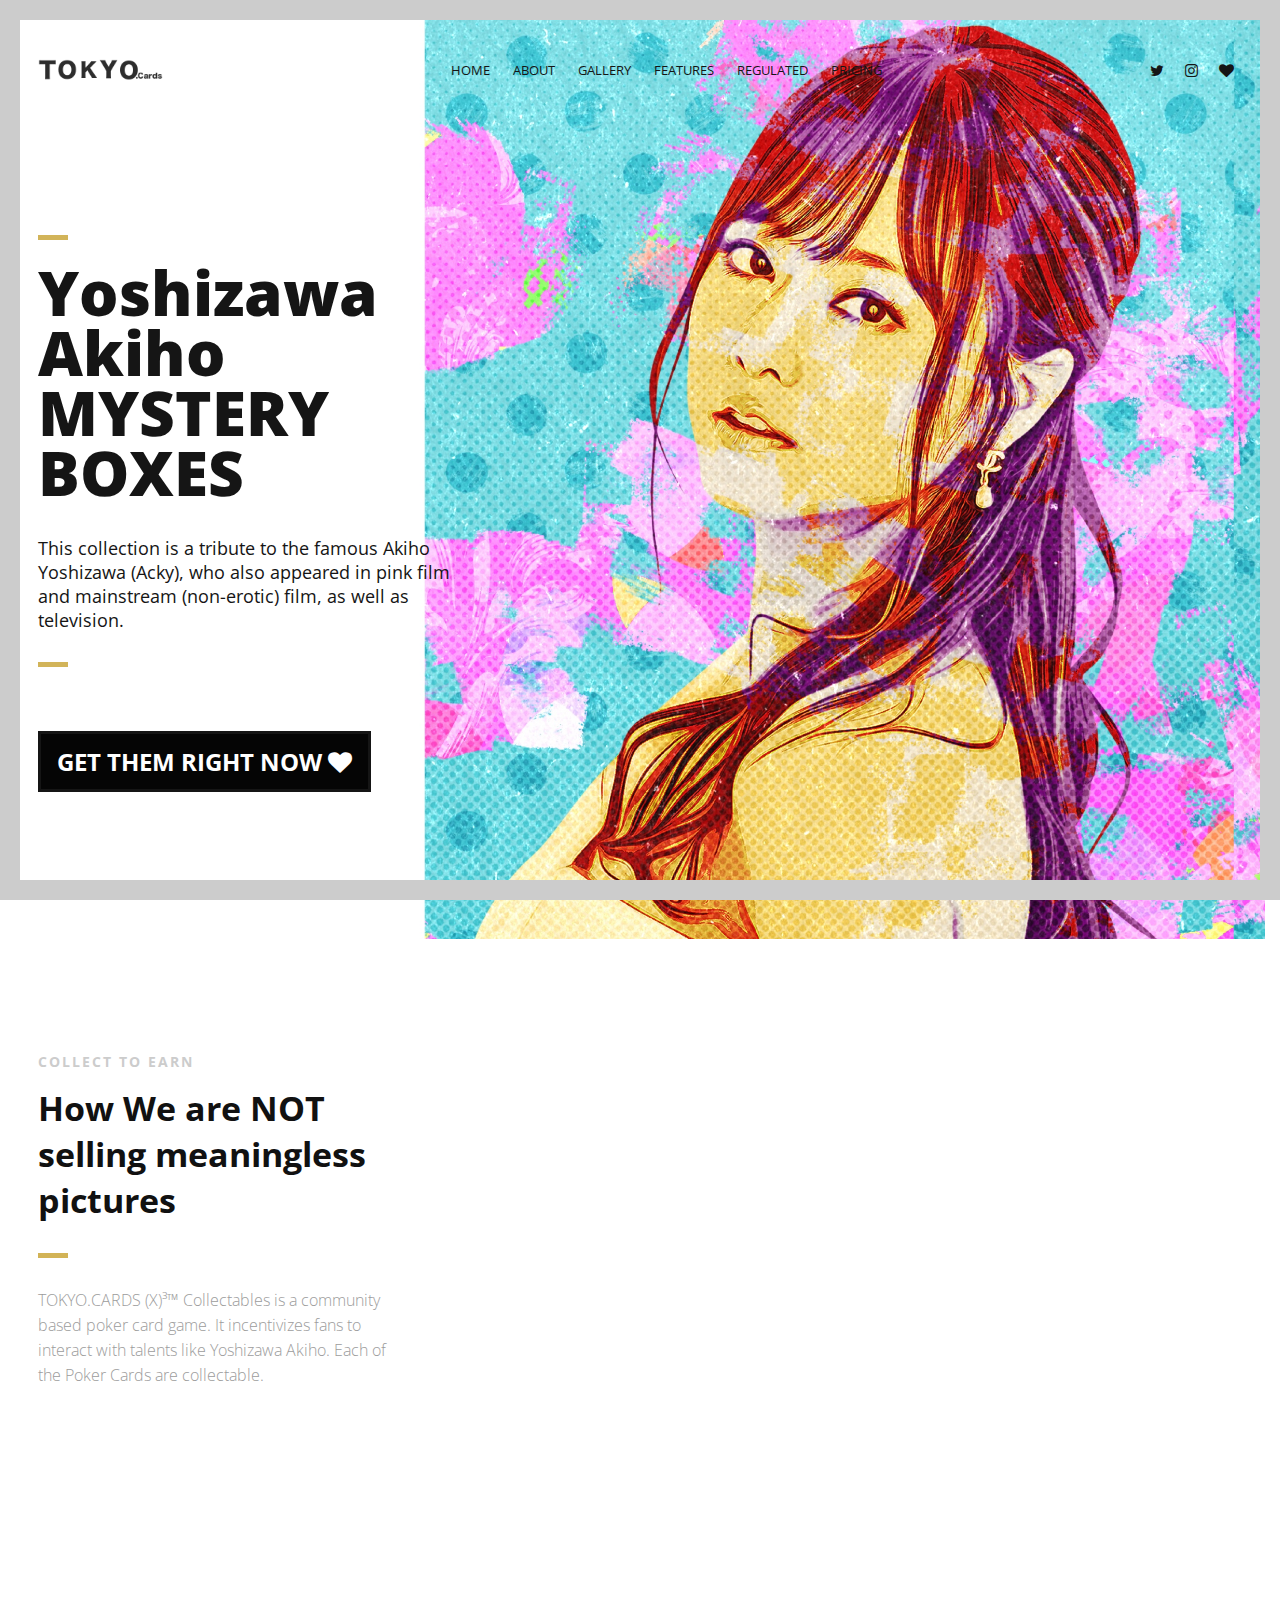
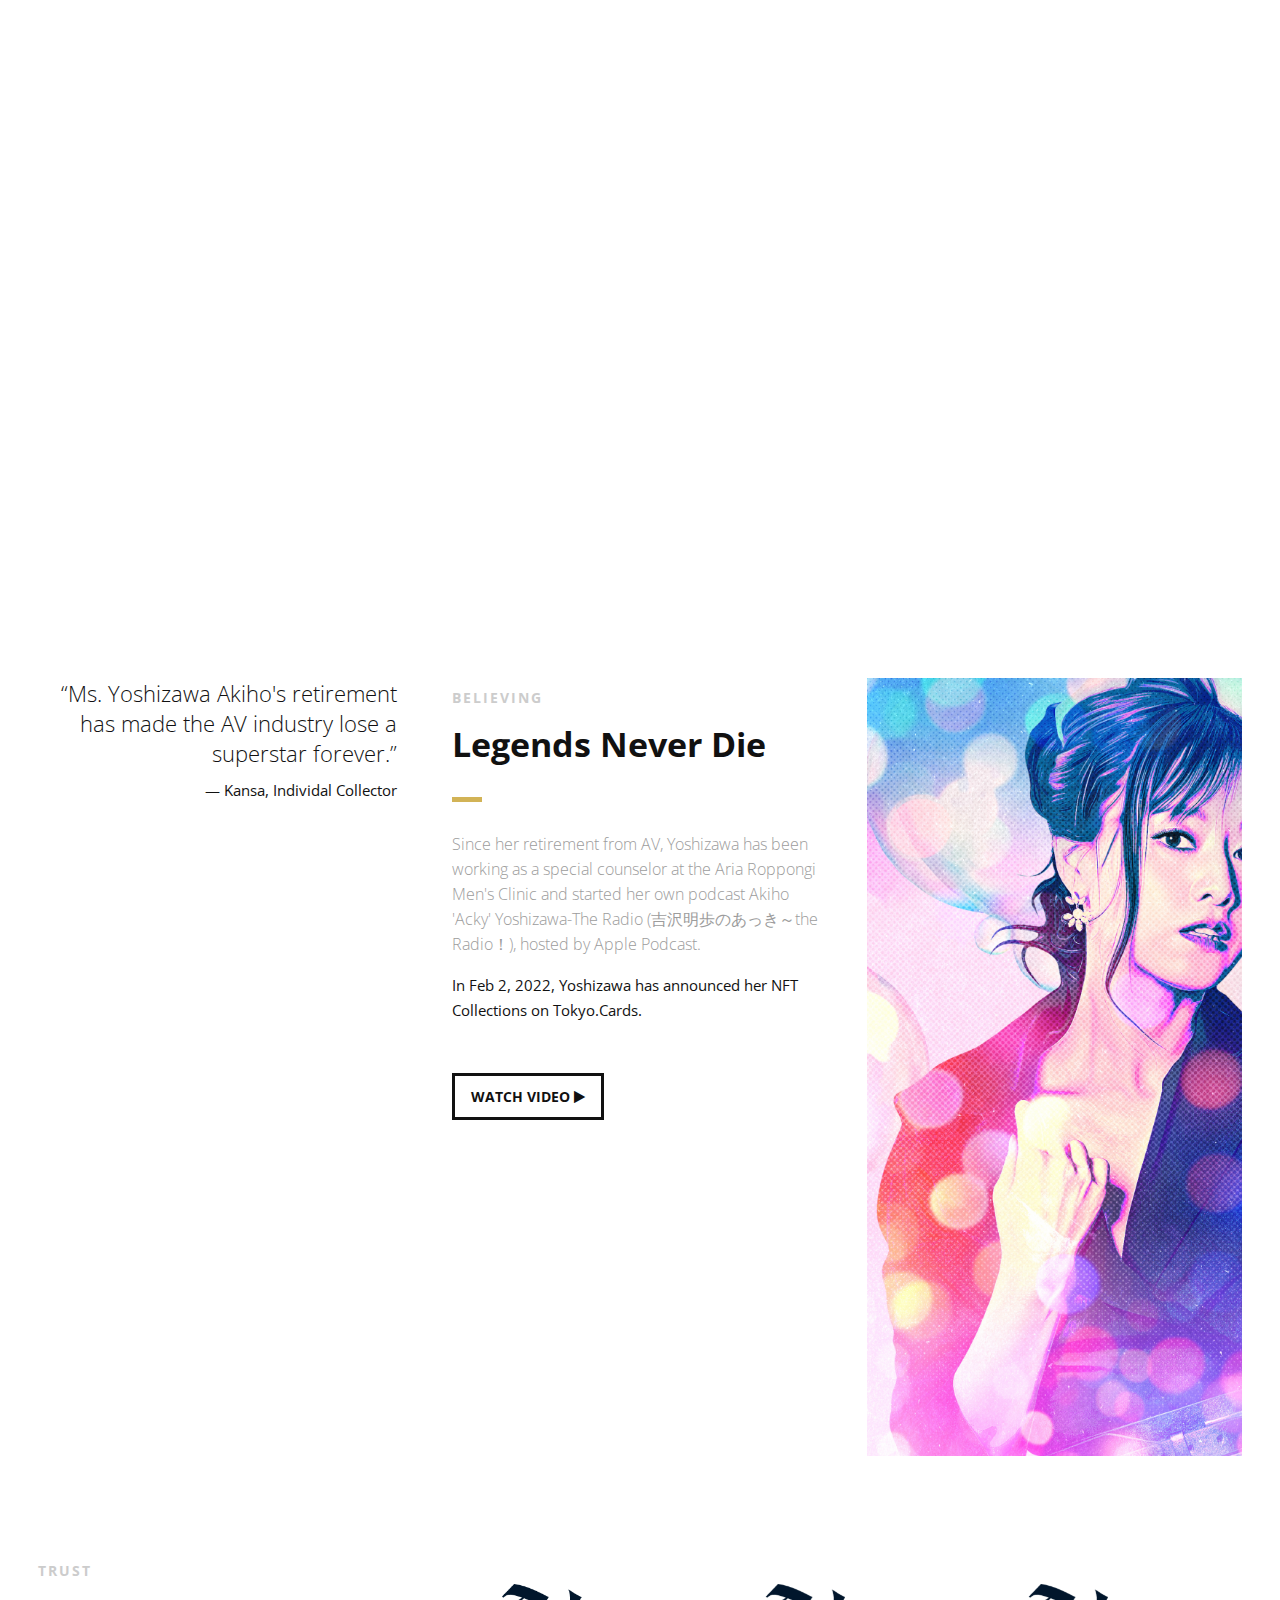
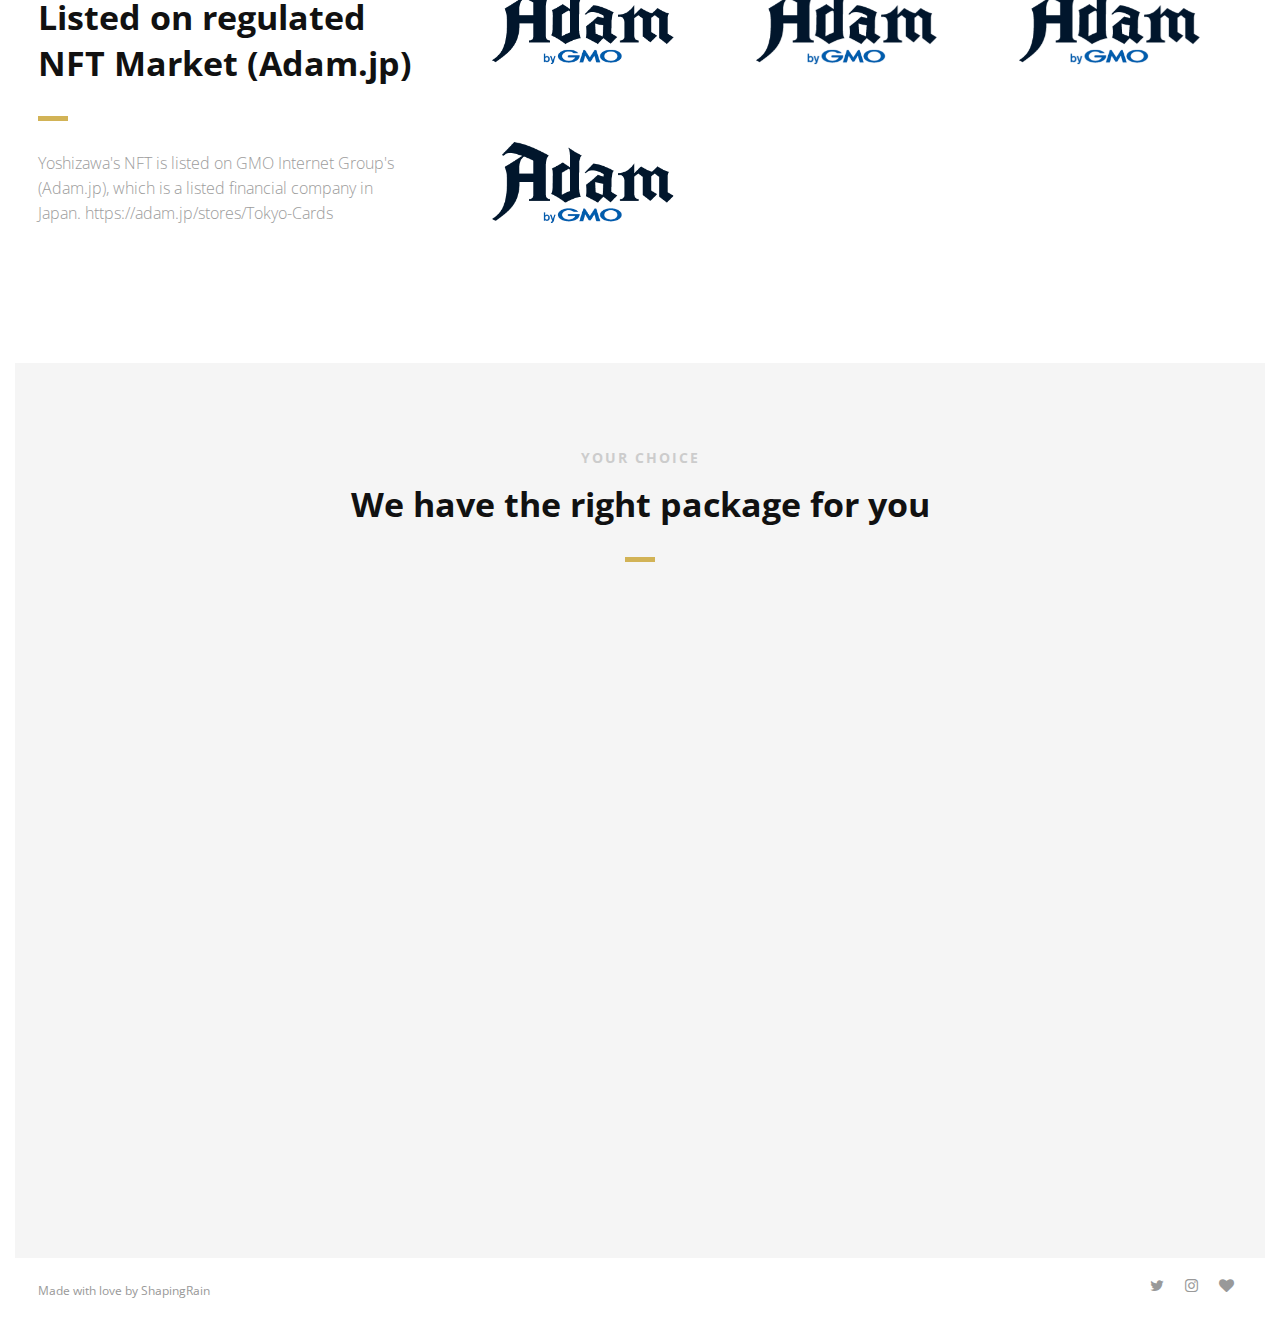
==== commit 28c101f5: "minor fix" ====
--- a/yoshizawa/en/index.html
+++ b/yoshizawa/en/index.html
@@ -385,7 +385,7 @@
                 <!--Pricing Block-->
                 <div class="pricing-block featured col-3 wow fadeInUp" data-wow-delay="0.6s">
                     <div class="pricing-block-content">
-                        <h3>Omamori</h3>
+                      <h3>Omiyage</h3>
                         <p class="pricing-sub">Most popular choice</p>
                         <div class="pricing">
                             <div class="price"><span>Matic</span>25</div>
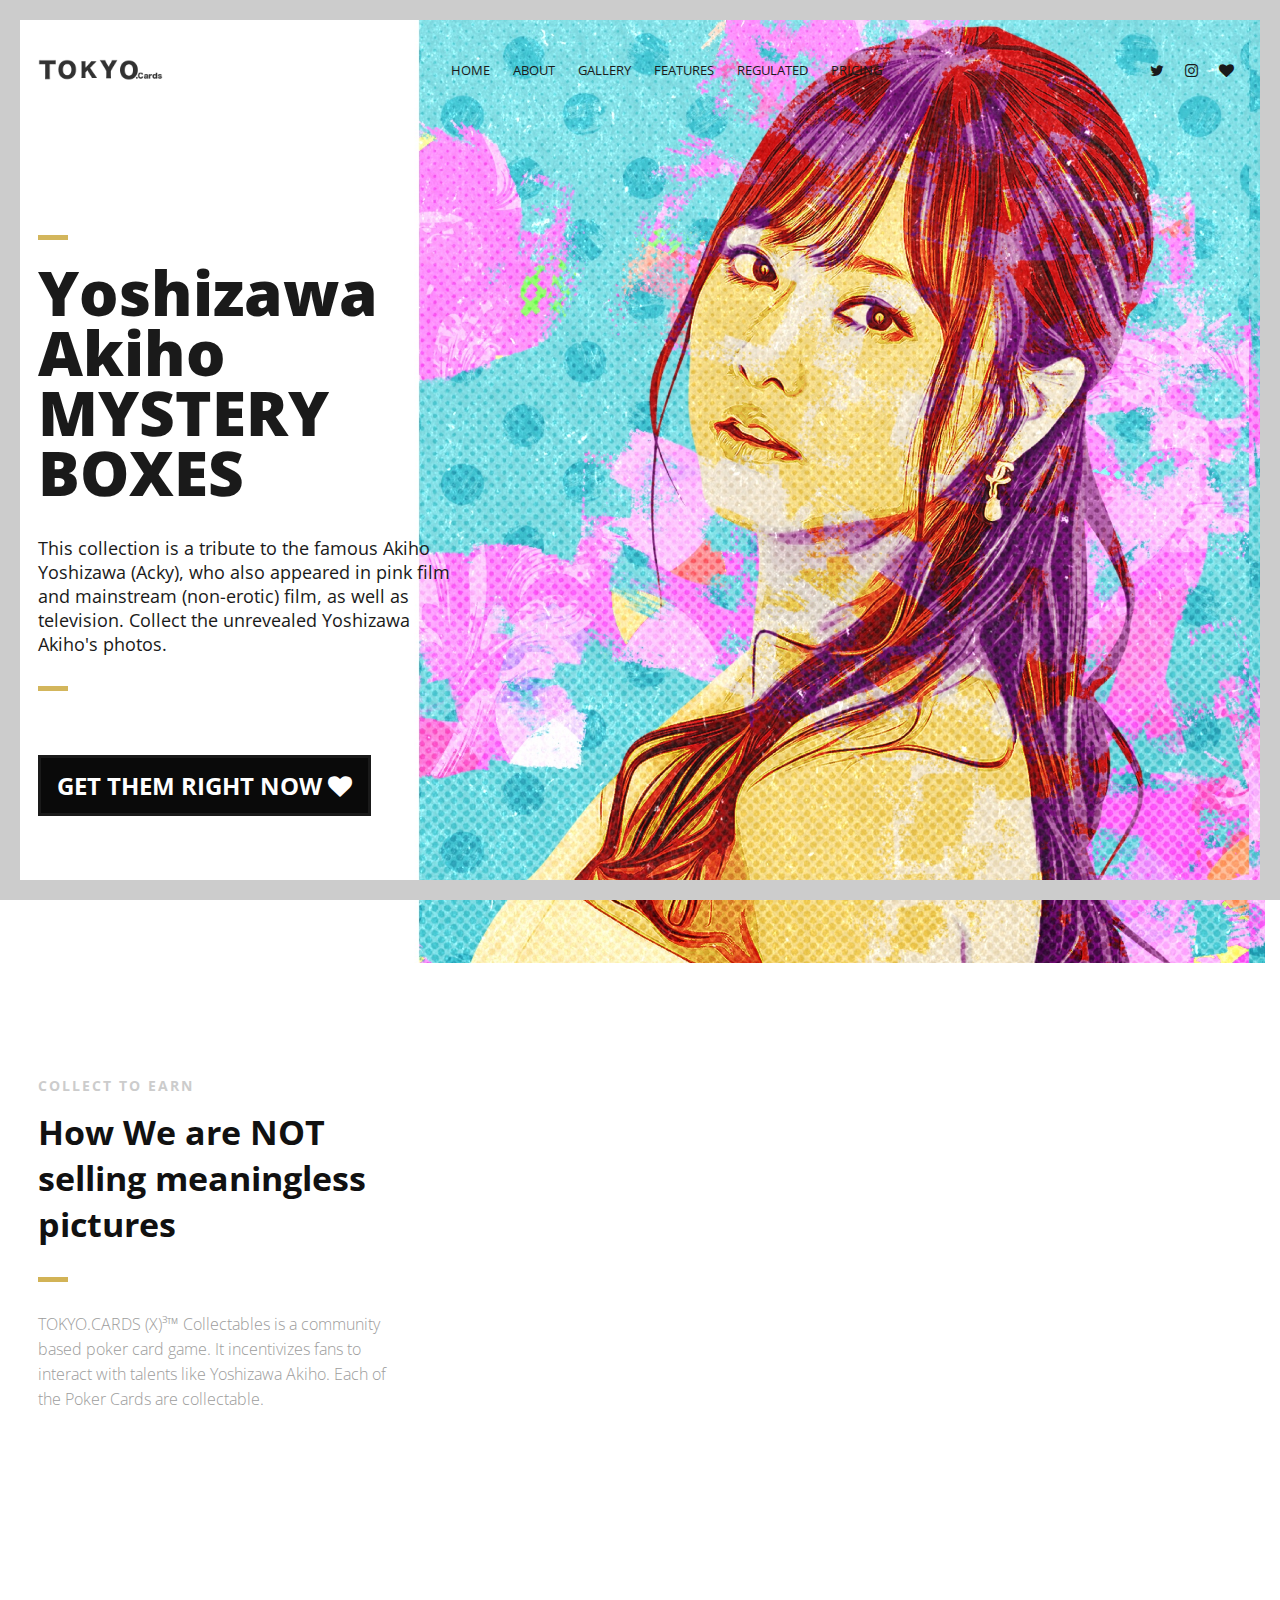
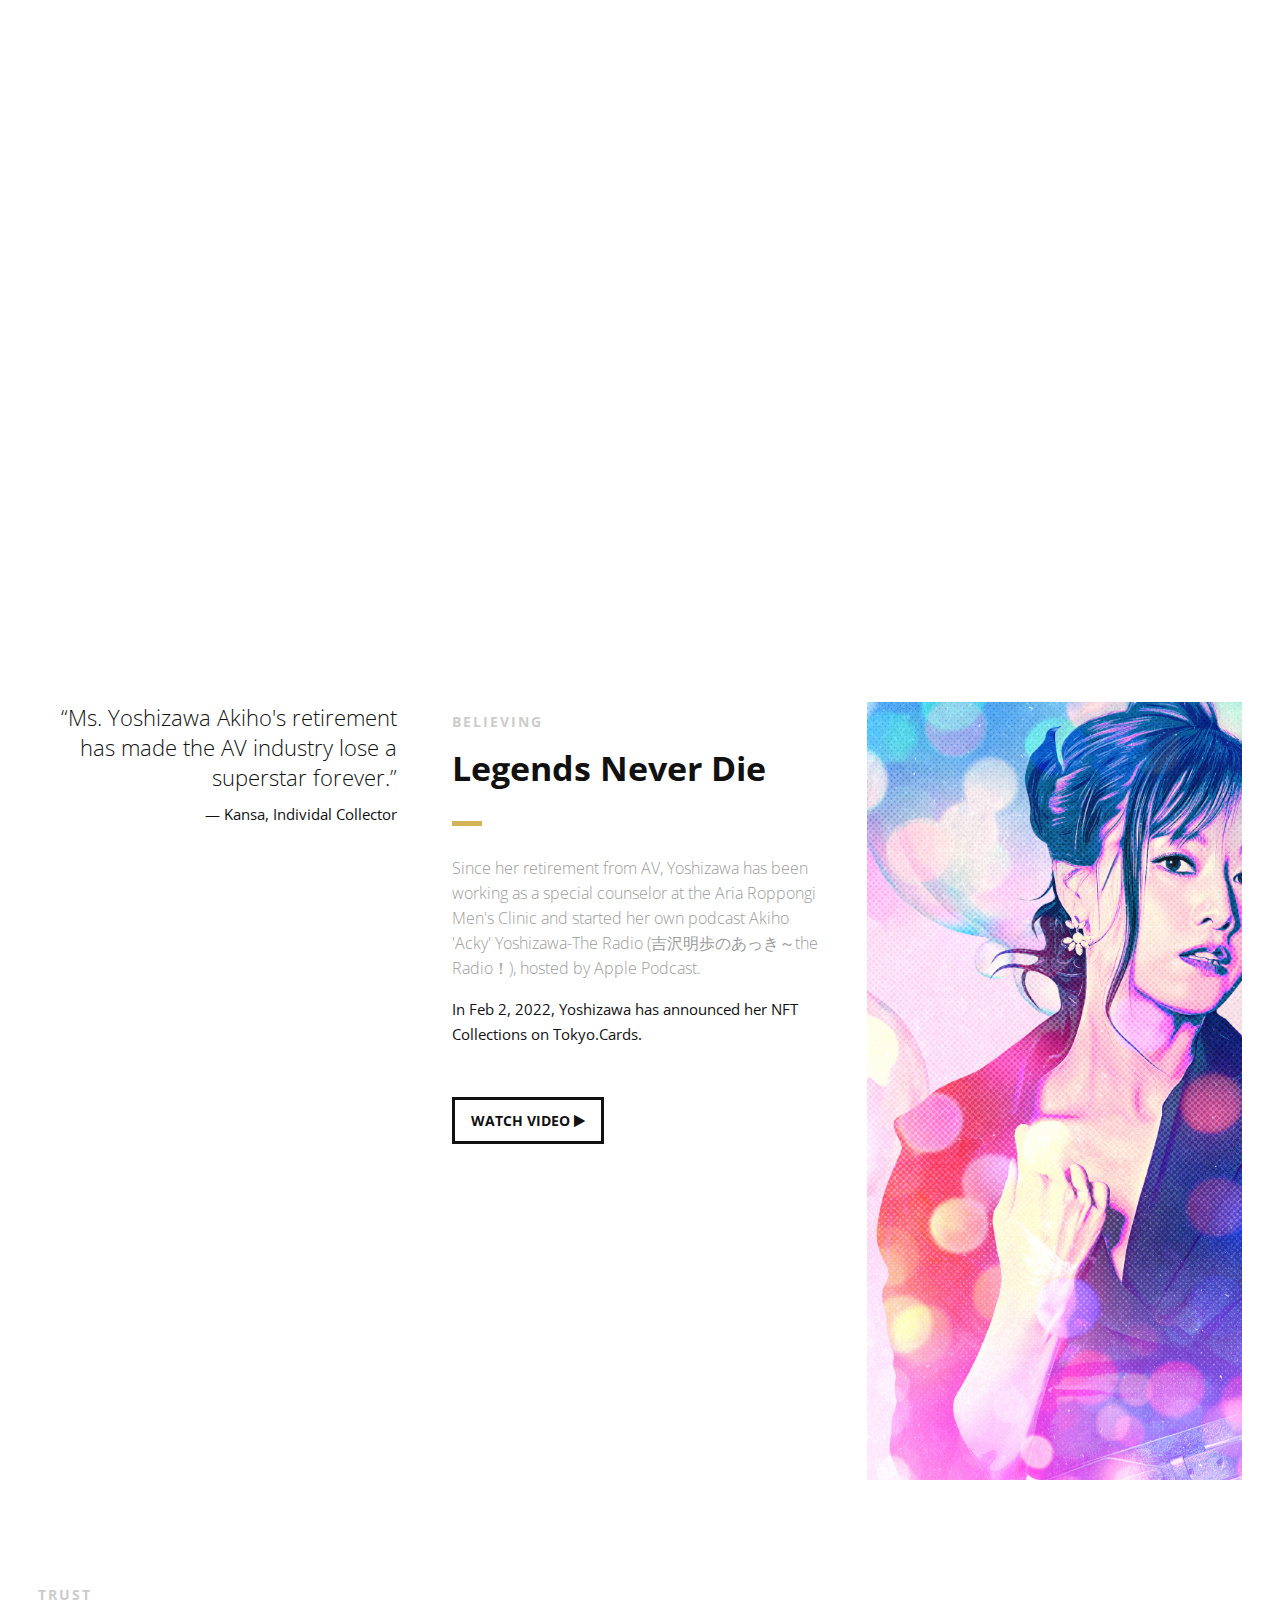
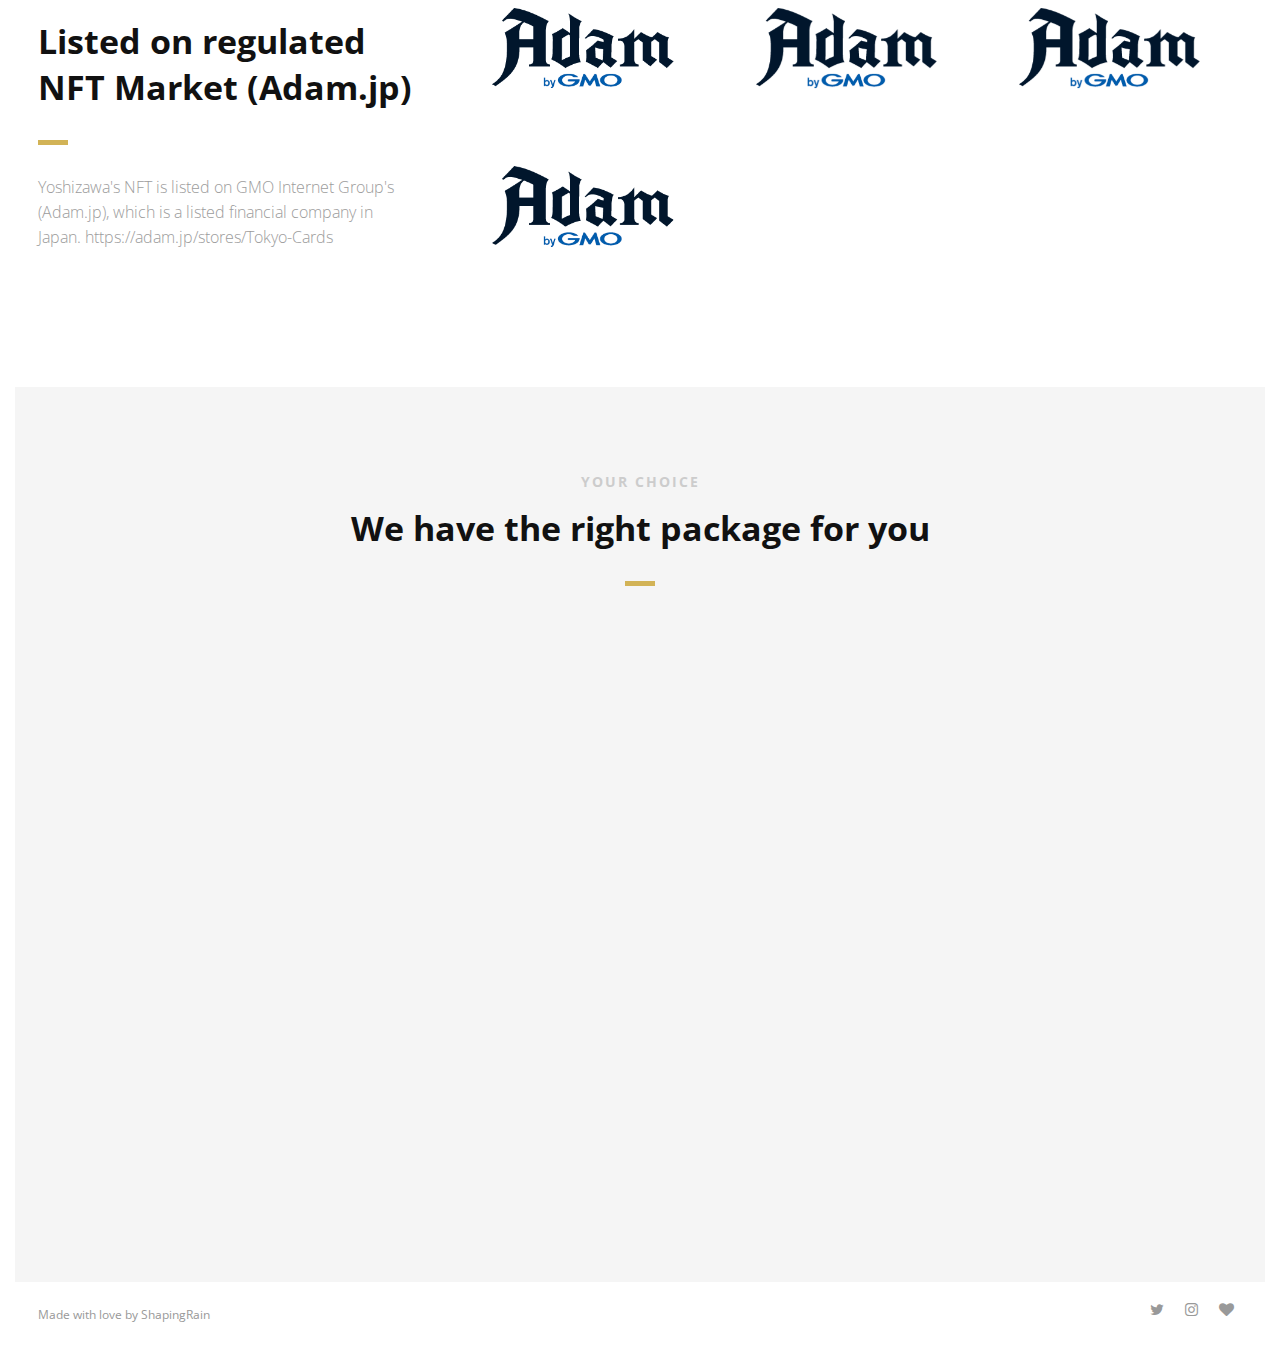
==== commit ec42921c: "update" ====
--- a/yoshizawa/en/index.html
+++ b/yoshizawa/en/index.html
@@ -145,6 +145,7 @@
                     <h1>Yoshizawa Akiho MYSTERY BOXES</h1>
                     <h2><b>
                       This collection is a tribute to the famous Akiho Yoshizawa (Acky), who also appeared in pink film and mainstream (non-erotic) film, as well as television. 
+                      Collect the unrevealed Yoshizawa Akiho's photos.
                     </b></h2>
                 </div>
 
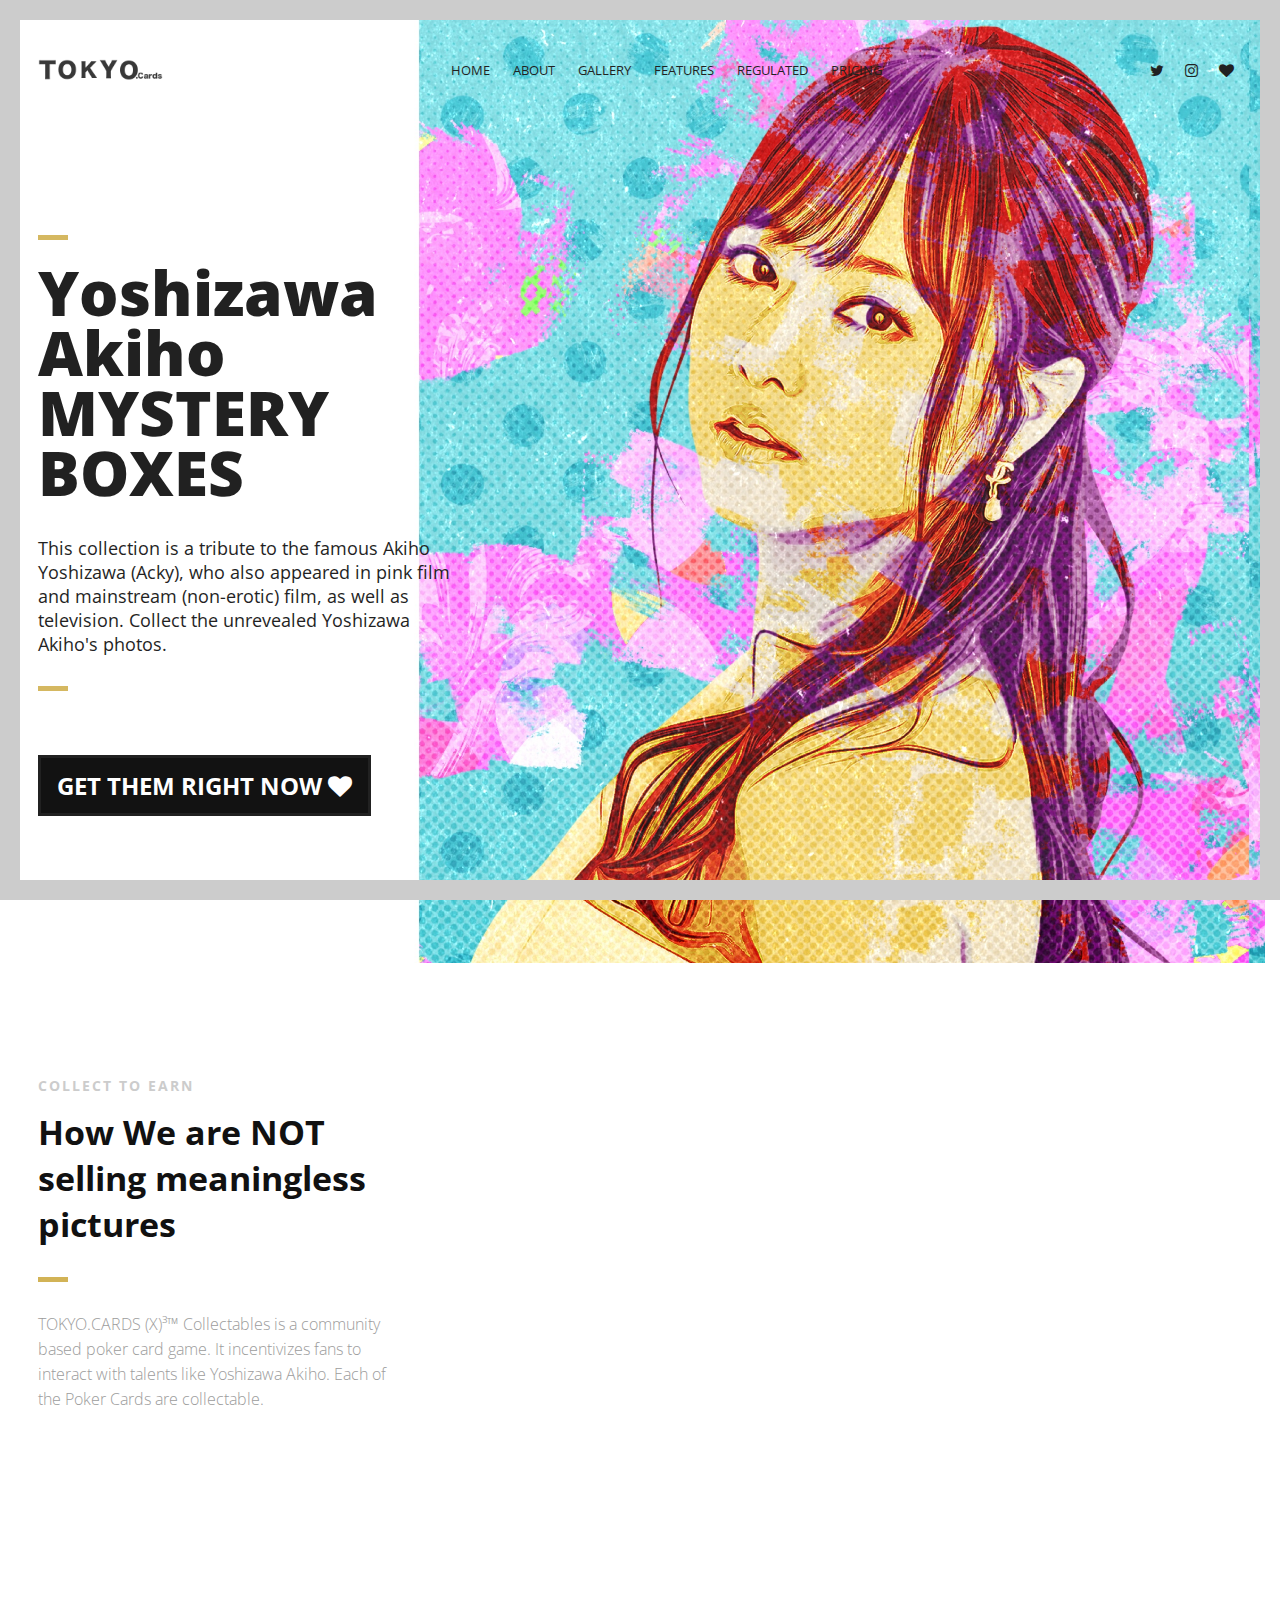
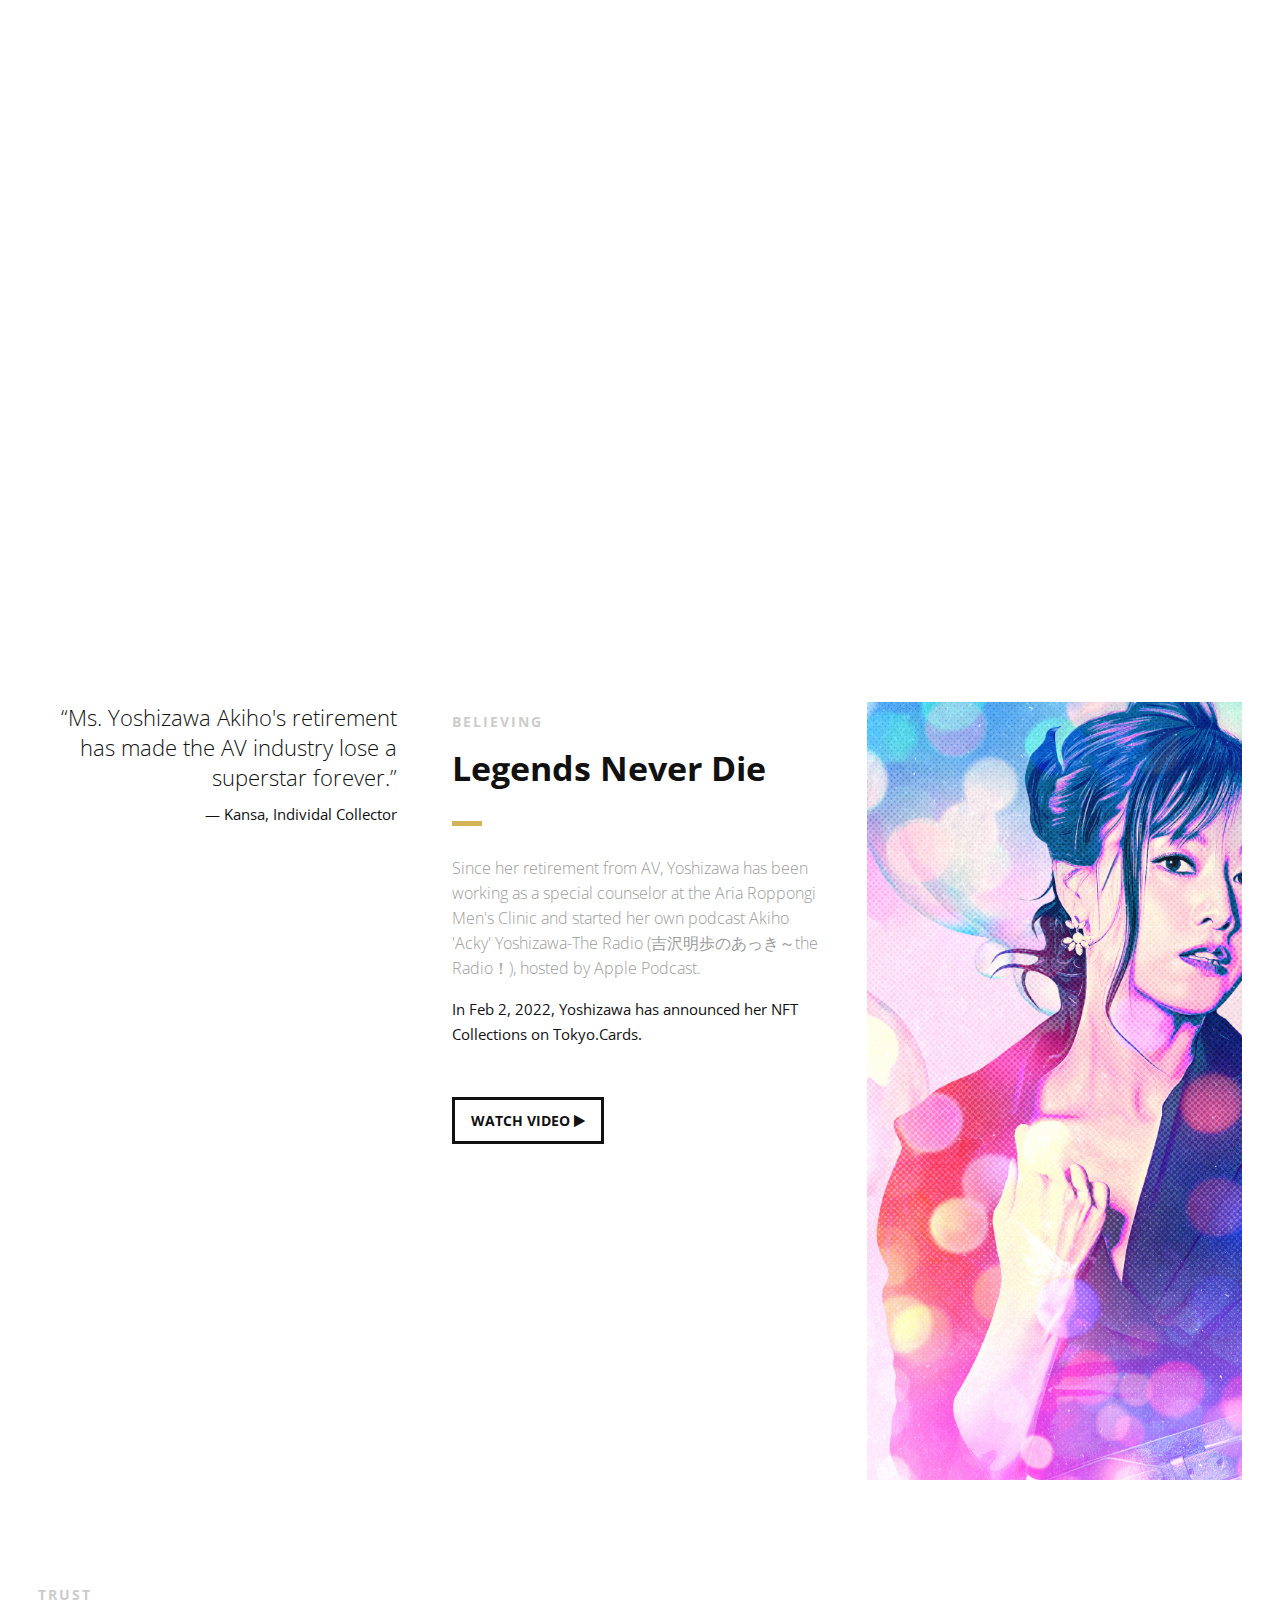
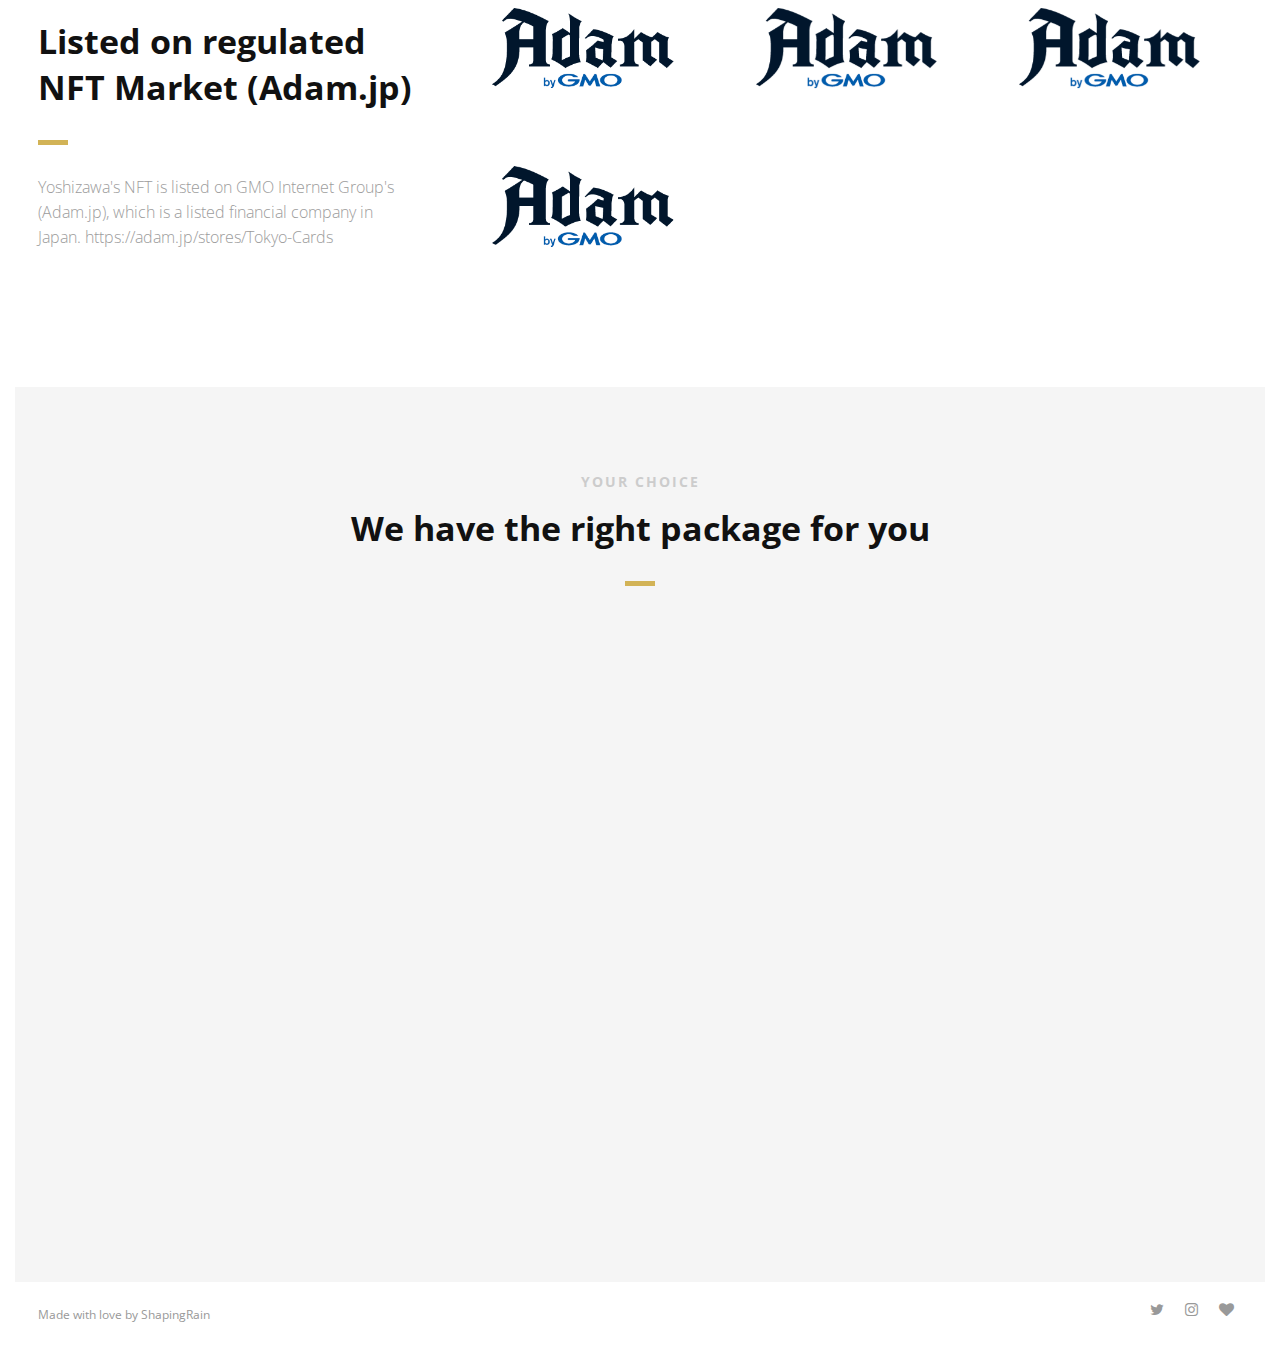
==== commit d77b503b: "fix" ====
--- a/yoshizawa/en/index.html
+++ b/yoshizawa/en/index.html
@@ -1,12 +1,15 @@
 <!DOCTYPE html>
 <html>
 <head lang="en">
-    <!-- Google Tag Manager -->
-    <script>(function(w,d,s,l,i){w[l]=w[l]||[];w[l].push({'gtm.start':
-    new Date().getTime(),event:'gtm.js'});var f=d.getElementsByTagName(s)[0],
-    j=d.createElement(s),dl=l!='dataLayer'?'&l='+l:'';j.async=true;j.src=
-    'https://www.googletagmanager.com/gtm.js?id='+i+dl;f.parentNode.insertBefore(j,f);
-    })(window,document,'script','dataLayer','GTM-KHV8WXG');</script>
+
+    <!-- Global site tag (gtag.js) - Google Analytics -->
+    <script async src="https://www.googletagmanager.com/gtag/js?id=GA_MEASUREMENT_ID"></script>
+    <script>
+      window.dataLayer = window.dataLayer || [];
+      function gtag(){window.dataLayer.push(arguments);}
+      gtag('js', new Date());
+      gtag('config', 'G-MV96PKLTNQ');
+    </script>
     <!-- End Google Tag Manager -->
     <meta charset="UTF-8">
 
